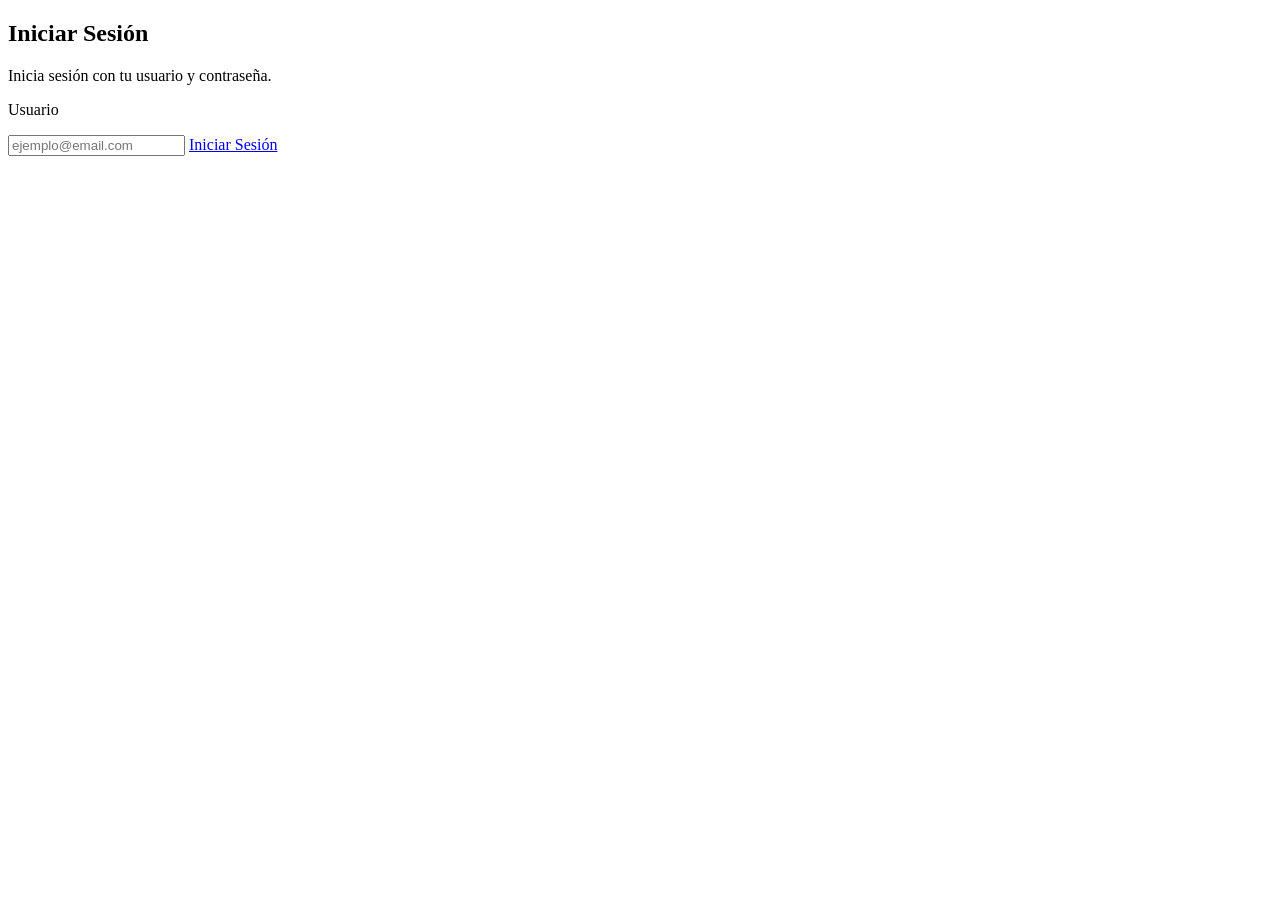
==== Lenguaje-de-Marcas/pages/index.html @ acab7830 "functionality to create and delete products" ====
<!DOCTYPE html>
<html lang="en">

<head>
    <meta charset="UTF-8">
    <meta name="viewport" content="width=device-width, initial-scale=1.0">
    <title>Inicio de Sesión</title>
    <link rel="stylesheet" href="/Lenguaje-de-Marcas/Lenguaje-de-Marcas/styles/style.css">
    <link rel="stylesheet" href="/Lenguaje-de-Marcas/Lenguaje-de-Marcas/styles/animations.css">
</head>

<body>
    <div class="container scene" aria-hidden="true">
        <div class="scene__aurora"></div>
        <div id="stars"></div>
        <div id="stars2"></div>
        <div id="stars3"></div>
    </div>
    <section class="main">
        <div class="box">
            <h1 class="title">Iniciar Sesión</h1>
            <p class="text">Inicia sesión con tu usuario y contraseña.</p>
            <p class="text text--white">Usuario</p>
            <input class="box__input" type="text" placeholder="ejemplo@email.com">
            <a class="box__button" href="dashboard.html">Iniciar Sesión</a>
        </div>
    </section>
    <script src="/Lenguaje-de-Marcas/Lenguaje-de-Marcas/script/script.js"></script>
</body>

</html>
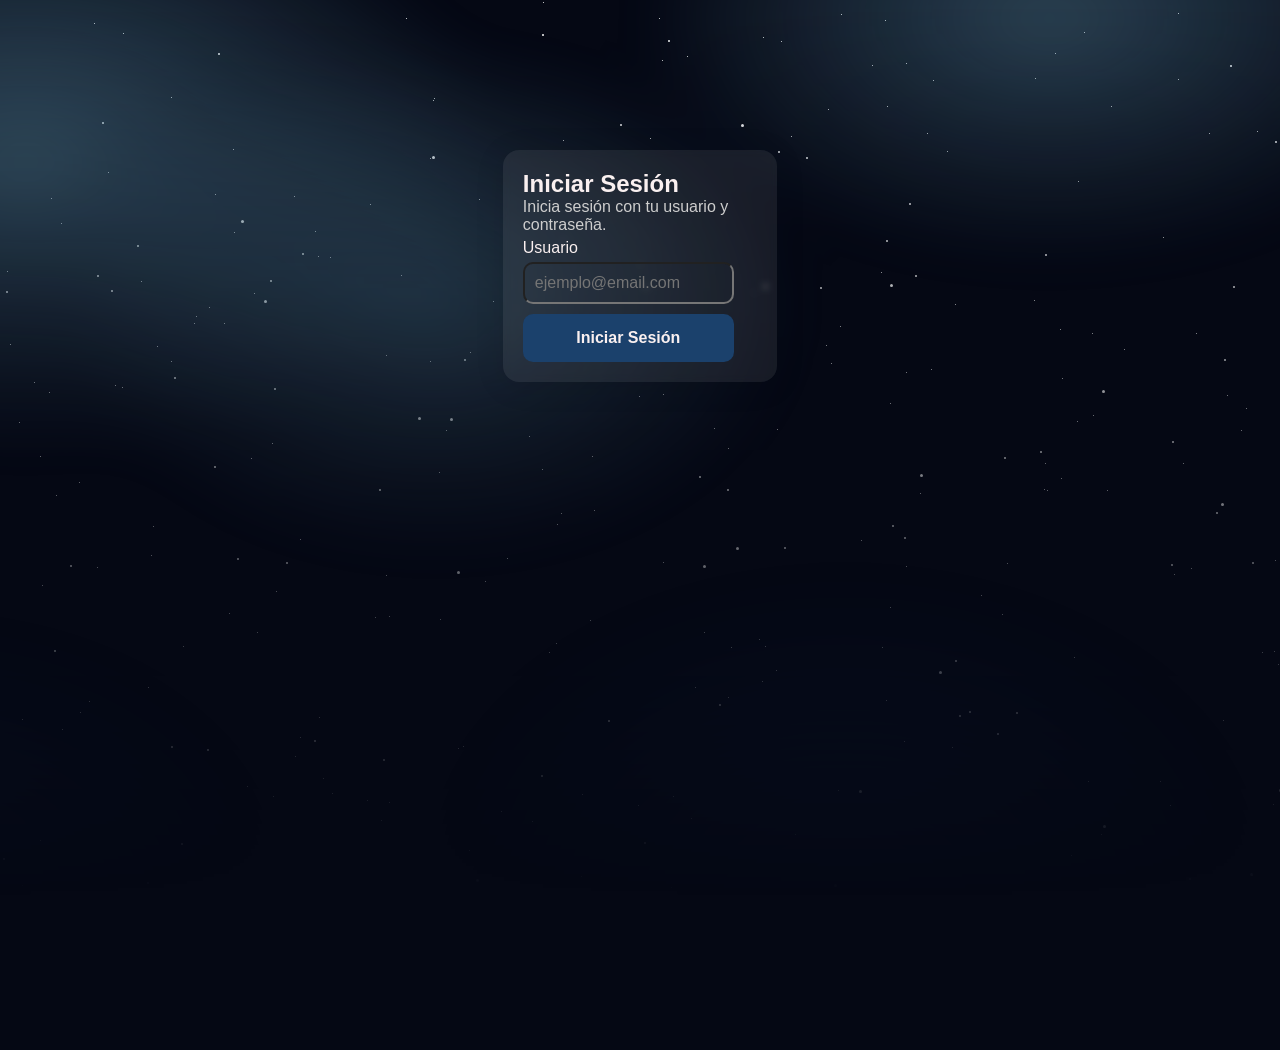
==== commit 5a099491: "fixed html links" ====
--- a/Lenguaje-de-Marcas/pages/index.html
+++ b/Lenguaje-de-Marcas/pages/index.html
@@ -5,8 +5,8 @@
     <meta charset="UTF-8">
     <meta name="viewport" content="width=device-width, initial-scale=1.0">
     <title>Inicio de Sesión</title>
-    <link rel="stylesheet" href="/Lenguaje-de-Marcas/Lenguaje-de-Marcas/styles/style.css">
-    <link rel="stylesheet" href="/Lenguaje-de-Marcas/Lenguaje-de-Marcas/styles/animations.css">
+    <link rel="stylesheet" href="/Lenguaje-de-Marcas/styles/style.css">
+    <link rel="stylesheet" href="/Lenguaje-de-Marcas/styles/animations.css">
 </head>
 
 <body>
@@ -25,7 +25,7 @@
             <a class="box__button" href="dashboard.html">Iniciar Sesión</a>
         </div>
     </section>
-    <script src="/Lenguaje-de-Marcas/Lenguaje-de-Marcas/script/script.js"></script>
+    <script src="/Lenguaje-de-Marcas/script/script.js"></script>
 </body>
 
 </html>
--- a/Lenguaje-de-Marcas/styles/style.css
+++ b/Lenguaje-de-Marcas/styles/style.css
@@ -0,0 +1,913 @@
+@import url('https://fonts.googleapis.com/css2?family=Material+Symbols+Rounded:opsz,wght,FILL,GRAD@20..48,100..700,0..1,-50..200');
+
+* {
+    margin: 0;
+    padding: 0;
+    box-sizing: border-box;
+}
+
+:root{
+    --bg-color: #050814;
+    --black: #0C0C0C;
+    --white: #FAF0F0;
+    --contrast-color: #646B70;
+    --primary-color:#1B416C;
+    --secondary-color:#6CA6C1;
+    --tertiary-color:#CECECE;
+    --font: Roboto, Arial, sans-serif;
+}
+
+body{
+    min-height: 100vh;
+    background-color: var(--bg-color);
+    margin: 0 auto;
+    font-family: var(--font);
+    overflow-x: hidden;
+    color: var(--white);
+}
+
+.layout {
+    display: flex;
+    width: 100%;
+    min-height: 100vh;
+}
+
+/* #region ---- COMMON ELEMENTS ---- */
+
+.button__items{ /*He cogido el elemento de Alvaro de: c-header__button*/
+    border:none;
+    background:var(--secondary-color);
+    color:var(--bg-color);
+    padding:14px 14px;
+    border-radius: 12px;
+    font-weight:600;
+    cursor:pointer;
+
+    display: flex;
+    justify-content: center;
+    align-items: center;
+    gap: 5px;
+}
+
+.content{ /* Estructura del secction general de la web para tener todos el mismo estilo ?????*/
+    display: flex;
+    flex-direction: column;
+    margin: 30px;
+    padding: 20px;
+    width: 100%;
+}
+
+.outerbox{
+    background: rgba(181, 181, 181, 0.1);
+    border-radius: 12px;
+    box-shadow: 0 4px 30px rgba(0, 0, 0, 0.1);
+    backdrop-filter: blur(3.9px);
+    -webkit-backdrop-filter: blur(3.9px);
+    margin-bottom: 30px;
+    padding: 20px;
+
+}
+
+.tag{
+    color: var(--secondary-color);
+    margin-bottom: 15px;
+}
+
+/* Elementos comunes MODAL */
+
+.modal { /* He cogido el elemento de Alvaro de: c-modal*/
+    display: none;
+    position: fixed;
+    top: 0;
+    left: 0;
+    width: 100vw;
+    height: 100vh;
+    background-color: rgba(0, 0, 0, 0.55);
+    backdrop-filter: blur(8px);
+    z-index: 2000;
+    justify-content: center;
+    align-items: center;
+}
+
+
+.modal__content{ /* He cogido el elemento de Alvaro de: c-modal__content*/
+    width:450px;
+    background:#111827;
+    border:1px solid rgba(255,255,255,.08);
+    border-radius:24px;
+    padding:28px;
+}
+
+.modal__top{ /* He cogido el elemento de Alvaro de: c-modal__top*/
+    display:flex;
+    justify-content:space-between;
+    align-items:center;
+    margin-bottom:25px;
+}
+
+.modal__close {
+    font-size: 1.5rem;
+    color: var(--white);
+    background-color: transparent;
+}
+
+.modal__form{ /* He cogido el elemento de Alvaro de: c-form*/
+    display:flex;
+    flex-direction:column;
+    gap:18px;
+}
+
+.modal__form input,
+.modal__form select{ /* He cogido el elemento de Alvaro de: c-form input y c-form select*/
+    background:rgba(255,255,255,.06);
+    border:1px solid rgba(255,255,255,.08);
+    padding: 8px;
+    border-radius: 4px;
+    color:white;
+}
+.modal__form select option{
+    background:#1F2634;
+    color:var(--white);
+}
+
+.form__group{ /* He cogido el elemento de Alvaro de: c-form__group*/
+    display:flex;
+    flex-direction:column;
+    gap:8px;
+}
+
+/* #endregion */
+
+/* #region TEXTS*/
+
+.title{
+    color: var(--white);
+    margin: 0;
+}
+
+.text{
+    color: var(--tertiary-color);
+    margin-bottom: 5px;
+}
+
+.text--white{
+    color: var(--white);
+    margin-bottom: 5px;
+}
+
+/* #endregion*/
+
+/* #region LOG IN */
+
+.scene {
+    position: fixed;
+    inset: 0;
+    z-index: 0;
+    overflow: hidden;
+}
+
+.scene__aurora {
+    position: absolute;
+    inset: -30%;
+    filter: blur(30px);
+    opacity: 0.95;
+    background:
+        radial-gradient(800px 500px at 20% 30%, rgba(108, 166, 193, 0.504), transparent 60%),
+        radial-gradient(700px 420px at 70% 20%, rgba(108, 166, 193, 0.393), transparent 60%),
+        radial-gradient(700px 500px at 60% 80%, rgba(27, 65, 108, 0.441), transparent 62%),
+        radial-gradient(600px 420px at 15% 80%, rgba(27, 65, 108, 0.385), transparent 62%),
+        radial-gradient(600px 420px at 40% 40%, rgba(108, 166, 193, 0.427), transparent 62%);
+    animation: auroraDrift 10s ease-in-out infinite alternate;
+}
+
+.main{
+    height: max-content;
+    display: flex;
+    flex-direction: column;
+    justify-content:center;
+    align-items: center;
+    margin: 150px;
+}
+
+.box{
+    display: flex;
+    flex-direction: column;
+    justify-content: center;
+    align-items:flex-start;
+    width: 28%;
+    padding: 20px;
+    background: rgba(181, 181, 181, 0.1);
+    border-radius: 16px;
+    box-shadow: 0 4px 30px rgba(0, 0, 0, 0.1);
+    backdrop-filter: blur(3.9px);
+    -webkit-backdrop-filter: blur(3.9px);
+}
+
+.box__input{
+    padding: 10px;
+    margin-bottom: 10px;
+    width: 90%;
+    text-align: left;
+    border-radius: 10px;
+    background-color: color-mix(srgb, var(--contrast-color), 80%);
+    color: var(--tertiary-color);
+    font-size: 16px;
+    transition: 0.2s;
+}
+
+.box__button{
+    display: flex;
+    justify-content: center;
+    align-items: center;
+    width:90%;
+    font-weight: 100;
+    color: var(--white);
+    background-color: var(--primary-color);
+    text-decoration: none;
+    padding: 15px;
+    border-radius: 10px;
+    font-weight: bold;
+}
+
+/* #endregion */
+
+/* #region SIDEBAR*/
+
+.sidebar{
+    width: 60px;
+    background: rgba(181, 181, 181, 0.1);
+    display: flex;
+    flex-direction: column;
+    align-items: flex-start;
+    padding: 16px 0;
+    gap: 4px;
+    overflow: hidden;
+    white-space: nowrap;
+    backdrop-filter: blur(3.9px);
+    -webkit-backdrop-filter: blur(3.9px);
+    border-right: 0.5px solid var(--clr-border);
+    transition: width var(--transition), box-shadow var(--transition);
+    flex-shrink: 0;
+    z-index: 100;
+}
+
+.sidebar:hover{
+    width: 220px;
+    box-shadow: 4px 0 24px rgba(0, 0, 0, 0.07);
+}
+
+.sidebar__logo{
+    display: flex;
+    align-items: center;
+    gap: 12px;
+    padding: 0 16px 16px;
+    border-bottom: 0.5px solid color-mix(var(--black), 0,1);
+    width: 100%;
+    margin-bottom: 8px;
+}
+
+.logo{
+    width: 40px;
+    height: 40px;
+    border-radius: 50%;
+    background: var(--secondary-color);
+    display: flex;
+    align-items: center;
+    justify-content: center;
+    flex-shrink: 0;
+}
+
+.logo img{
+    width: 25px;
+}
+
+.logo__text{
+    height: 25px;
+    opacity: 0;
+    transition: opacity 0.15s ease 0.06s;
+}
+
+.sidebar:hover .logo__text {
+    opacity: 1;
+}
+
+/* NAV SECTIONS */
+
+.nav__section {
+    display: flex;
+    flex-direction: column;
+    width: 100%;
+    gap: 2px;
+}
+
+.nav__divider {
+    height: 0.5px;
+    background: var(--tertiary-color);
+    margin: 8px 16px;
+    width: calc(100% - 32px);
+}
+
+.nav__spacer {
+    flex: 1;
+}
+
+/* NAV ITEMS */
+
+.nav__item{
+    display: flex;
+    align-items: center;
+    gap: 12px;
+    padding: 10px 16px;
+    width: 100%;
+    cursor: pointer;
+    border-left: 2.5px solid transparent;
+    color: var(--white);
+    transition: background 0.15s, color 0.15s;
+    user-select: none;
+}
+
+.nav__item:hover {
+    background: var(--primary-color);
+}
+
+.nav__item.active {
+    border-left-color: var(--primary-color);
+    background: var(--secondary-color);
+    color: var(--primary-color);
+}
+
+.nav__item img{
+    width: 25px;
+}
+
+.nav__item p{
+    font-size: 20px;
+    flex-shrink: 0;
+    width: 24px;
+    text-align: center;
+}
+
+.nav__label {
+    font-size: 13.5px;
+    font-weight: 400;
+    opacity: 0;
+    transition: opacity 0.15s ease 0.06s;
+}
+
+.nav__label.active{
+    font-weight: 700;
+}
+
+.sidebar:hover .nav__label {
+    opacity: 1;
+}
+
+
+/* #endregion*/
+
+/* #region DASHBOARD */
+
+.c-dashboard{
+    flex:1;
+    padding:30px;
+    position:relative;
+    z-index:2;
+}
+
+.c-header{
+    display:flex;
+    justify-content:space-between;
+    align-items:center;
+    margin-bottom:25px;
+}
+
+.c-header__subtitle{
+    color:var(--secondary-color);
+    font-size:13px;
+    margin-bottom:5px;
+}
+
+.c-header__title{
+    font-size:32px;
+    font-weight:600;
+}
+
+.c-header__button{ /*Lo convierto en estilo comun*/
+    border:none;
+    background:var(--secondary-color);
+    color:var(--bg-color);
+    padding:14px 20px;
+    border-radius:14px;
+    font-weight:600;
+    cursor:pointer;
+}
+
+.c-stats{
+    display:grid;
+    grid-template-columns:repeat(3,1fr);
+    gap:20px;
+    margin-bottom:25px;
+}
+
+.c-stats__card{
+    background:rgba(255,255,255,.08);
+    border:1px solid rgba(255,255,255,.06);
+    border-radius:22px;
+    padding:24px;
+    backdrop-filter:blur(10px);
+}
+
+.c-stats__label{
+    color:var(--tertiary-color);
+    font-size:13px;
+}
+
+.c-stats__card h2{
+    font-size:38px;
+    margin-top:10px;
+    font-weight:600;
+}
+.c-table-box{
+    background:rgba(255,255,255,.08);
+    border-radius:24px;
+    overflow:hidden;
+    border:1px solid rgba(255,255,255,.06);
+    backdrop-filter:blur(10px);
+}
+
+.c-table-box__top{
+    padding:22px 24px;
+    border-bottom:1px solid rgba(255,255,255,.06);
+}
+
+.c-table{
+    width:100%;
+}
+
+.c-table__head,
+.c-table__row{
+    display:grid;
+    align-items:center;
+    grid-template-columns:2fr 2fr 2fr 1fr 1fr;
+}
+
+.c-table__head{
+    padding:18px 24px;
+    font-size:12px;
+    color:var(--tertiary-color);
+    letter-spacing:1px;
+    border-bottom:1px solid rgba(255,255,255,.06);
+}
+
+.c-table__row{
+    padding:18px 24px;
+    border-bottom:1px solid rgba(255,255,255,.05);
+    font-size:14px;
+}
+
+.c-table__estado{
+    padding:8px 14px;
+    border-radius:30px;
+    font-size:12px;
+    font-weight:600;
+}
+
+.activo{
+    background:#16a34a;
+    color:#050814;
+}
+
+.inactivo{
+    background:#dc2626;
+    color:#050814;
+}
+
+.c-table__delete{
+    border:none;
+    background:#dc2626;
+    color:white;
+    padding:10px 14px;
+    border-radius:10px;
+    cursor:pointer;
+}
+/* .c-modal{ 
+    position:fixed;
+    inset:0;
+    background:rgba(0,0,0,.55);
+    display:none;
+    justify-content:center;
+    align-items:center;
+    z-index:999;
+} */
+
+/* .c-modal__content{ 
+    width:450px;
+    background:#111827;
+    border:1px solid rgba(255,255,255,.08);
+    border-radius:24px;
+    padding:28px;
+} */
+
+/* .c-modal__top{ 
+    display:flex;
+    justify-content:space-between;
+    align-items:center;
+    margin-bottom:25px;
+} */
+
+.c-modal__top button{
+    background:none;
+    border:none;
+    color:white;
+    font-size:20px;
+    cursor:pointer;
+}
+
+/* .c-form{ 
+    display:flex;
+    flex-direction:column;
+    gap:18px;
+} */
+
+.c-form__group{
+    display:flex;
+    flex-direction:column;
+    gap:8px;
+}
+
+.c-form__group label{
+    font-size:13px;
+    color:var(--tertiary-color);
+}
+
+.c-form input,
+.c-form select{
+    background:rgba(255,255,255,.06);
+    border:1px solid rgba(255,255,255,.08);
+    padding:14px;
+    border-radius:14px;
+    color:white;
+}
+
+.c-form__button{
+    border:none;
+    background:var(--secondary-color);
+    color:var(--bg-color);
+    padding:14px;
+    border-radius:14px;
+    font-weight:700;
+    cursor:pointer;
+}
+@media(max-width:900px){
+
+    .c-stats{
+        grid-template-columns:1fr;
+    }
+
+    .c-table__head,
+    .c-table__row{
+        grid-template-columns:1fr;
+        gap:12px;
+    }
+
+    .c-header{
+        flex-direction:column;
+        align-items:flex-start;
+        gap:20px;
+    }
+
+    .c-modal__content{
+        width:90%;
+    }
+
+}
+/* #endregion*/
+
+
+/* #region -----------------PRODUCTS----------------- */
+
+
+
+.p-header{
+    display: flex;
+    justify-content: space-between;
+    align-items: center;
+    gap: 20px;
+    width: 100%;
+}
+
+.p-filter{
+    display: flex;
+    gap: 20px;
+    margin-top: 20px;
+}
+
+.p-filter__box{
+    display: flex;
+    justify-content: center;
+    padding: 0;
+    width: 80px;
+}
+
+.p-header__actions{
+    margin-right: 50px;
+    position: relative;
+    z-index: 10;
+}
+
+/* Creación de cards de productos */
+
+.p-disc__grid{
+    display: grid;
+    grid-template-columns: 1fr 1fr 1fr;
+    gap: 20px;
+    margin-top: 20px;
+}
+
+.p-disc__card{
+    display: flex;
+}
+
+.p-image__container{
+    position: relative;
+    display: inline-block;
+    overflow: hidden;
+    border-radius: 2px;
+    flex-shrink: 0;
+}
+
+.p-disc__image{
+    display: block;
+    width: 150px;
+    height: auto;
+    max-height: 150px;
+    object-fit: cover;
+}
+
+.p-disc__format{
+    position: absolute;
+    top: 12px;
+    left: 12px;
+    background-color: var(--secondary-color);
+    color: var(--white);
+    padding: 4px 8px;
+    font-size: 0.8rem;
+    border-radius: 2px;
+    z-index: 10;
+}
+
+.p-discCard__content{
+    display: flex;
+    flex-direction: column;
+    flex: 1;
+    margin-left: 20px;
+    
+}
+
+.p-disc__title{
+    margin: 0 0 5px 0;
+    color: var(--secondary-color);
+}
+
+.p-disc__artist{
+    color: var(--tertiary-color);
+}
+
+.p-card__data{
+    display: flex;
+    justify-content: space-between;
+    margin-top: auto;
+    align-items: center;
+    margin-bottom: 10px;
+    
+}
+
+.p-card__price{
+    font-size: 20px;
+    font-weight: 600;
+    color: var(--secondary-color);
+}
+
+.p-card__stock{
+    font-size: 15px;
+    color: var(--tertiary-color);
+}
+
+.p-card__actions{
+    display: flex;
+    gap: 10px;
+}
+
+button{
+    border: none;
+    font: inherit;
+    color: inherit;
+    cursor: pointer;
+}
+
+.p-card__edit{
+    flex: 1;
+    padding: 6px;
+    border-radius: 8px;
+    border: 1px solid rgb(242, 166, 74);
+    background-color: transparent;
+    color: rgb(242, 166, 74);
+    font-weight: 400;
+
+}
+
+.p-card__delete{
+    flex: 1;
+    padding: 6px;
+    border-radius: 8px;
+    border: 1px solid rgb(246, 52, 52);
+    background-color: transparent;
+    color: rgb(246, 52, 52);
+    font-weight: 600;
+
+}
+
+/* #endregion */
+
+.w-dashboard{
+    flex:1;
+    padding:30px;
+    position:relative;
+    z-index:2;
+}
+
+.w-header{
+    display:flex;
+    justify-content:space-between;
+    align-items:center;
+    margin-bottom:25px;
+}
+
+.w-header__subtitle{
+    color:var(--secondary-color);
+    font-size:13px;
+    margin-bottom:5px;
+}
+
+.w-header__title{
+    font-size:32px;
+    font-weight:600;
+}
+
+.w-header__button{
+    border:none;
+    background:var(--secondary-color);
+    color:var(--bg-color);
+    padding:14px 20px;
+    border-radius:14px;
+    font-weight:600;
+    cursor:pointer;
+}
+.w-stats{
+    display:grid;
+    grid-template-columns:repeat(3,1fr);
+    gap:20px;
+    margin-bottom:25px;
+}
+
+.w-stats__card{
+    background:rgba(255,255,255,.08);
+    border:1px solid rgba(255,255,255,.06);
+    border-radius:22px;
+    padding:24px;
+    backdrop-filter:blur(10px);
+}
+
+.w-stats__label{
+    color:var(--tertiary-color);
+    font-size:13px;
+}
+
+.w-stats__card h2{
+    font-size:38px;
+    margin-top:10px;
+    font-weight:600;
+}
+.w-table-box{
+    background:rgba(255,255,255,.08);
+    border-radius:24px;
+    overflow:hidden;
+    border:1px solid rgba(255,255,255,.06);
+    backdrop-filter:blur(10px);
+}
+
+.w-table-box__top{
+    padding:22px 24px;
+    border-bottom:1px solid rgba(255,255,255,.06);
+}
+
+.w-table{
+    width:100%;
+}
+
+.w-table__head,
+.w-table__row{
+    display:grid;
+    align-items:center;
+    grid-template-columns:2fr 2fr 2fr 1fr 1fr;
+}
+
+.w-table__head{
+    padding:18px 24px;
+    font-size:12px;
+    color:var(--tertiary-color);
+    letter-spacing:1px;
+    border-bottom:1px solid rgba(255,255,255,.06);
+}
+
+.w-table__row{
+    padding:18px 24px;
+    border-bottom:1px solid rgba(255,255,255,.05);
+    font-size:14px;
+}
+
+.w-table__estado{
+    padding:8px 14px;
+    border-radius:30px;
+    font-size:12px;
+    font-weight:600;
+}
+
+
+
+.w-table__delete{
+    border:none;
+    background:#dc2626;
+    color:white;
+    padding:10px 14px;
+    border-radius:10px;
+    cursor:pointer;
+}
+/* .w-modal{
+    position:fixed;
+    inset:0;
+    background:rgba(0,0,0,.55);
+    display:none;
+    justify-content:center;
+    align-items:center;
+    z-index:999;
+} */
+
+/* .w-modal__content{
+    width:450px;
+    background:#111827;
+    border:1px solid rgba(255,255,255,.08);
+    border-radius:24px;
+    padding:28px;
+} */
+
+/* .w-modal__top{
+    display:flex;
+    justify-content:space-between;
+    align-items:center;
+    margin-bottom:25px;
+} */
+
+.w-modal__top button{
+    background:none;
+    border:none;
+    color:white;
+    font-size:20px;
+    cursor:pointer;
+}
+
+/* .w-form{
+    display:flex;
+    flex-direction:column;
+    gap:18px;
+} */
+
+.w-form__group{
+    display:flex;
+    flex-direction:column;
+    gap:8px;
+}
+
+.w-form__group label{
+    font-size:13px;
+    color:var(--tertiary-color);
+}
+
+.w-form input,
+.w-form select{
+    background:rgba(255,255,255,.06);
+    border:1px solid rgba(255,255,255,.08);
+    padding:14px;
+    border-radius:14px;
+    color:white;
+}
+
+.w-form__button{
+    border:none;
+    background:var(--secondary-color);
+    color:var(--bg-color);
+    padding:14px;
+    border-radius:14px;
+    font-weight:700;
+    cursor:pointer;
+}
--- a/Lenguaje-de-Marcas/styles/animations.css
+++ b/Lenguaje-de-Marcas/styles/animations.css
@@ -0,0 +1,2097 @@
+
+/* #region estrellas */
+
+.container {
+    max-height: 100vh;
+    height: 100%;
+    width: 100%;
+    overflow: hidden;
+    mask-image: linear-gradient(to bottom, rgba(0,0,0,1) 0%, rgba(0,0,0,0) 100%);
+    mask-repeat: no-repeat;
+    mask-size: cover;
+    position: absolute;
+    z-index: -1;
+}
+
+#stars {
+    width: 1px;
+    height: 1px;
+    background: transparent;
+    border-radius: 50%;
+    box-shadow:
+    501px 811px #fff,
+    1450px 1324px #fff,
+    1093px 1780px #fff,
+    1469px 678px #fff,
+    904px 741px #fff,
+    1160px 781px #fff,
+    1841px 1962px #fff,
+    1630px 1667px #fff,
+    1788px 676px #fff,
+    367px 1734px #fff,
+    1343px 156px #fff,
+    1283px 1142px #fff,
+    1062px 378px #fff,
+    1395px 467px #fff,
+    1017px 1891px #fff,
+    137px 1114px #fff,
+    1767px 1403px #fff,
+    1543px 11px #fff,
+    1078px 181px #fff,
+    1189px 1574px #fff,
+    1697px 1551px #fff,
+    439px 472px #fff,
+    1491px 677px #fff,
+    1364px 599px #fff,
+    34px 382px #fff,
+    1221px 1584px #fff,
+    1266px 1499px #fff,
+    169px 1907px #fff,
+    1219px 1125px #fff,
+    659px 18px #fff,
+    1731px 1959px #fff,
+    332px 1216px #fff,
+    1913px 788px #fff,
+    80px 712px #fff,
+    326px 1605px #fff,
+    574px 1502px #fff,
+    473px 1653px #fff,
+    404px 975px #fff,
+    322px 1797px #fff,
+    425px 1321px #fff,
+    1121px 1797px #fff,
+    731px 647px #fff,
+    891px 1584px #fff,
+    1523px 109px #fff,
+    1379px 244px #fff,
+    865px 1064px #fff,
+    493px 956px #fff,
+    624px 1380px #fff,
+    440px 619px #fff,
+    1630px 767px #fff,
+    955px 1196px #fff,
+    62px 729px #fff,
+    126px 946px #fff,
+    1256px 896px #fff,
+    1444px 256px #fff,
+    661px 1628px #fff,
+    1078px 1716px #fff,
+    300px 737px #fff,
+    1734px 413px #fff,
+    1296px 129px #fff,
+    1771px 1678px #fff,
+    977px 1764px #fff,
+    1879px 549px #fff,
+    665px 1531px #fff,
+    89px 701px #fff,
+    1084px 1183px #fff,
+    1597px 1576px #fff,
+    1354px 1774px #fff,
+    554px 1471px #fff,
+    1469px 287px #fff,
+    887px 106px #fff,
+    1962px 766px #fff,
+    638px 805px #fff,
+    1651px 741px #fff,
+    1517px 1826px #fff,
+    24px 1152px #fff,
+    507px 558px #fff,
+    1262px 652px #fff,
+    246px 1048px #fff,
+    1077px 421px #fff,
+    1866px 1847px #fff,
+    1986px 1561px #fff,
+    704px 632px #fff,
+    1991px 1875px #fff,
+    1227px 395px #fff,
+    45px 1116px #fff,
+    247px 786px #fff,
+    890px 607px #fff,
+    787px 1235px #fff,
+    557px 524px #fff,
+    1582px 1285px #fff,
+    1725px 1366px #fff,
+    952px 747px #fff,
+    251px 458px #fff,
+    1500px 1250px #fff,
+    1999px 1734px #fff,
+    1336px 1955px #fff,
+    1705px 1464px #fff,
+    728px 697px #fff,
+    594px 510px #fff,
+    1345px 1990px #fff,
+    1919px 1803px #fff,
+    1117px 966px #fff,
+    1629px 97px #fff,
+    1046px 1196px #fff,
+    810px 1092px #fff,
+    722px 976px #fff,
+    406px 18px #fff,
+    1665px 1860px #fff,
+    1758px 1628px #fff,
+    1183px 463px #fff,
+    564px 239px #fff,
+    13px 1767px #fff,
+    1482px 1472px #fff,
+    1700px 347px #fff,
+    1362px 244px #fff,
+    1141px 1708px #fff,
+    22px 885px #fff,
+    374px 1309px #fff,
+    1034px 1037px #fff,
+    1725px 1086px #fff,
+    1343px 1921px #fff,
+    596px 903px #fff,
+    1061px 478px #fff,
+    18px 1409px #fff,
+    729px 1364px #fff,
+    264px 911px #fff,
+    677px 1442px #fff,
+    123px 33px #fff,
+    1303px 646px #fff,
+    1945px 792px #fff,
+    1305px 938px #fff,
+    918px 1536px #fff,
+    620px 948px #fff,
+    183px 646px #fff,
+    695px 687px #fff,
+    881px 272px #fff,
+    1521px 1212px #fff,
+    1423px 1022px #fff,
+    1545px 1271px #fff,
+    1393px 348px #fff,
+    685px 1910px #fff,
+    1446px 856px #fff,
+    73px 1201px #fff,
+    736px 999px #fff,
+    673px 796px #fff,
+    469px 850px #fff,
+    1912px 142px #fff,
+    1278px 664px #fff,
+    184px 1990px #fff,
+    1173px 1312px #fff,
+    782px 1879px #fff,
+    323px 1035px #fff,
+    611px 908px #fff,
+    565px 1449px #fff,
+    748px 1713px #fff,
+    1047px 490px #fff,
+    1040px 1872px #fff,
+    1818px 1659px #fff,
+    1806px 1327px #fff,
+    386px 575px #fff,
+    1550px 463px #fff,
+    148px 687px #fff,
+    651px 1683px #fff,
+    1588px 1194px #fff,
+    1831px 2px #fff,
+    581px 876px #fff,
+    1396px 1743px #fff,
+    1212px 1810px #fff,
+    421px 1920px #fff,
+    658px 1461px #fff,
+    1859px 1809px #fff,
+    1456px 388px #fff,
+    186px 1627px #fff,
+    1528px 1145px #fff,
+    171px 97px #fff,
+    674px 1072px #fff,
+    676px 1052px #fff,
+    1165px 1131px #fff,
+    1088px 781px #fff,
+    1231px 948px #fff,
+    330px 257px #fff,
+    426px 1046px #fff,
+    549px 652px #fff,
+    1338px 74px #fff,
+    1749px 364px #fff,
+    931px 369px #fff,
+    383px 1428px #fff,
+    1558px 389px #fff,
+    927px 133px #fff,
+    234px 1888px #fff,
+    1785px 1617px #fff,
+    556px 643px #fff,
+    401px 275px #fff,
+    406px 1644px #fff,
+    1253px 1852px #fff,
+    1599px 883px #fff,
+    744px 1721px #fff,
+    524px 1297px #fff,
+    1226px 1177px #fff,
+    1679px 55px #fff,
+    874px 1811px #fff,
+    838px 790px #fff,
+    1241px 430px #fff,
+    1676px 652px #fff,
+    1191px 568px #fff,
+    53px 1990px #fff,
+    1163px 237px #fff,
+    61px 223px #fff,
+    592px 456px #fff,
+    1844px 271px #fff,
+    1324px 1488px #fff,
+    1373px 717px #fff,
+    1822px 709px #fff,
+    1464px 941px #fff,
+    1445px 1118px #fff,
+    991px 1414px #fff,
+    1964px 1076px #fff,
+    108px 172px #fff,
+    641px 1722px #fff,
+    1539px 427px #fff,
+    1697px 45px #fff,
+    1301px 1353px #fff,
+    1060px 329px #fff,
+    967px 1396px #fff,
+    493px 301px #fff,
+    1228px 1406px #fff,
+    1211px 1653px #fff,
+    444px 1822px #fff,
+    1746px 353px #fff,
+    1449px 381px #fff,
+    671px 887px #fff,
+    650px 138px #fff,
+    30px 1839px #fff,
+    1094px 1405px #fff,
+    273px 796px #fff,
+    1618px 1964px #fff,
+    1045px 1849px #fff,
+    1472px 1155px #fff,
+    1529px 1312px #fff,
+    728px 448px #fff,
+    44px 1908px #fff,
+    691px 818px #fff,
+    254px 293px #fff,
+    1981px 1133px #fff,
+    1307px 375px #fff,
+    196px 316px #fff,
+    1241px 1975px #fff,
+    1138px 1706px #fff,
+    1769px 463px #fff,
+    1768px 1428px #fff,
+    1730px 590px #fff,
+    1780px 523px #fff,
+    1862px 1526px #fff,
+    1613px 909px #fff,
+    1266px 1781px #fff,
+    470px 352px #fff,
+    699px 1682px #fff,
+    1002px 614px #fff,
+    1209px 133px #fff,
+    1842px 518px #fff,
+    1422px 1836px #fff,
+    1720px 1901px #fff,
+    470px 1788px #fff,
+    1355px 1387px #fff,
+    146px 1162px #fff,
+    933px 80px #fff,
+    681px 1063px #fff,
+    313px 1341px #fff,
+    740px 1498px #fff,
+    168px 1014px #fff,
+    345px 1355px #fff,
+    1498px 1562px #fff,
+    1626px 1358px #fff,
+    890px 403px #fff,
+    663px 562px #fff,
+    1481px 168px #fff,
+    22px 719px #fff,
+    774px 1041px #fff,
+    1899px 829px #fff,
+    430px 158px #fff,
+    430px 361px #fff,
+    1592px 1334px #fff,
+    224px 323px #fff,
+    1639px 1131px #fff,
+    7px 271px #fff,
+    1646px 1514px #fff,
+    1605px 1444px #fff,
+    1820px 1665px #fff,
+    1549px 1641px #fff,
+    1609px 1377px #fff,
+    486px 1098px #fff,
+    229px 613px #fff,
+    542px 1694px #fff,
+    318px 256px #fff,
+    1861px 918px #fff,
+    889px 892px #fff,
+    442px 1524px #fff,
+    19px 422px #fff,
+    1935px 1908px #fff,
+    828px 109px #fff,
+    862px 1248px #fff,
+    1275px 560px #fff,
+    906px 63px #fff,
+    337px 1605px #fff,
+    1691px 918px #fff,
+    1414px 679px #fff,
+    1726px 749px #fff,
+    1540px 1149px #fff,
+    1337px 1466px #fff,
+    446px 430px #fff,
+    676px 1616px #fff,
+    840px 326px #fff,
+    976px 977px #fff,
+    1840px 642px #fff,
+    1273px 804px #fff,
+    1071px 928px #fff,
+    1292px 1675px #fff,
+    29px 1148px #fff,
+    1585px 135px #fff,
+    1007px 563px #fff,
+    1035px 78px #fff,
+    1174px 574px #fff,
+    120px 1304px #fff,
+    845px 1292px #fff,
+    861px 540px #fff,
+    234px 232px #fff,
+    1940px 1367px #fff,
+    759px 639px #fff,
+    1775px 1381px #fff,
+    906px 372px #fff,
+    1104px 1165px #fff,
+    1524px 911px #fff,
+    1882px 330px #fff,
+    1389px 700px #fff,
+    300px 1629px #fff,
+    220px 1614px #fff,
+    563px 140px #fff,
+    1611px 1586px #fff,
+    793px 1316px #fff,
+    325px 1070px #fff,
+    1722px 1462px #fff,
+    1406px 1120px #fff,
+    1169px 1768px #fff,
+    1956px 1053px #fff,
+    959px 1587px #fff,
+    585px 1566px #fff,
+    370px 204px #fff,
+    1606px 1416px #fff,
+    443px 1606px #fff,
+    1499px 1102px #fff,
+    1943px 105px #fff,
+    1121px 1594px #fff,
+    1512px 32px #fff,
+    871px 1425px #fff,
+    433px 100px #fff,
+    294px 1471px #fff,
+    1688px 1755px #fff,
+    1666px 591px #fff,
+    1034px 300px #fff,
+    734px 1178px #fff,
+    1342px 313px #fff,
+    1616px 1590px #fff,
+    1763px 1472px #fff,
+    632px 1935px #fff,
+    1708px 872px #fff,
+    1871px 915px #fff,
+    1829px 1020px #fff,
+    1599px 578px #fff,
+    42px 585px #fff,
+    1163px 1382px #fff,
+    1744px 1272px #fff,
+    984px 1426px #fff,
+    1786px 1584px #fff,
+    1813px 379px #fff,
+    1867px 1127px #fff,
+    97px 567px #fff,
+    626px 988px #fff,
+    1178px 79px #fff,
+    1703px 211px #fff,
+    961px 1785px #fff,
+    110px 975px #fff,
+    953px 1941px #fff,
+    1027px 1790px #fff,
+    1665px 107px #fff,
+    11px 964px #fff,
+    1718px 1147px #fff,
+    21px 1728px #fff,
+    1358px 1922px #fff,
+    872px 65px #fff,
+    1191px 1635px #fff,
+    762px 681px #fff,
+    1519px 1033px #fff,
+    906px 566px #fff,
+    1074px 657px #fff,
+    1093px 415px #fff,
+    51px 198px #fff,
+    1075px 1418px #fff,
+    1547px 1070px #fff,
+    225px 920px #fff,
+    850px 1974px #fff,
+    981px 595px #fff,
+    1425px 131px #fff,
+    460px 917px #fff,
+    56px 495px #fff,
+    714px 428px #fff,
+    920px 493px #fff,
+    470px 1521px #fff,
+    532px 821px #fff,
+    1905px 71px #fff,
+    883px 1501px #fff,
+    294px 196px #fff,
+    381px 1999px #fff,
+    332px 793px #fff,
+    1246px 408px #fff,
+    233px 149px #fff,
+    315px 231px #fff,
+    1594px 1302px #fff,
+    696px 1585px #fff,
+    791px 136px #fff,
+    479px 199px #fff,
+    1627px 1413px #fff,
+    1824px 924px #fff,
+    1631px 342px #fff,
+    1251px 1151px #fff,
+    284px 1781px #fff,
+    497px 1052px #fff,
+    204px 1161px #fff,
+    646px 1499px #fff,
+    1762px 558px #fff,
+    854px 1833px #fff,
+    883px 945px #fff,
+    44px 982px #fff,
+    1101px 834px #fff,
+    515px 1748px #fff,
+    1578px 1435px #fff,
+    819px 1258px #fff,
+    776px 670px #fff,
+    115px 385px #fff,
+    1478px 434px #fff,
+    885px 20px #fff,
+    192px 1513px #fff,
+    78px 1129px #fff,
+    1774px 1105px #fff,
+    955px 1149px #fff,
+    1817px 1929px #fff,
+    1106px 1832px #fff,
+    1107px 1997px #fff,
+    94px 23px #fff,
+    243px 982px #fff,
+    43px 1972px #fff,
+    1798px 673px #fff,
+    1131px 1589px #fff,
+    841px 14px #fff,
+    826px 345px #fff,
+    687px 56px #fff,
+    1084px 32px #fff,
+    1887px 1878px #fff,
+    153px 526px #fff,
+    1828px 253px #fff,
+    1947px 1105px #fff,
+    886px 700px #fff,
+    1307px 1723px #fff,
+    1274px 651px #fff,
+    1530px 837px #fff,
+    1699px 1637px #fff,
+    1703px 1331px #fff,
+    1929px 1557px #fff,
+    1763px 737px #fff,
+    1118px 1680px #fff,
+    1545px 692px #fff,
+    1462px 1092px #fff,
+    208px 1667px #fff,
+    1393px 859px #fff,
+    186px 1794px #fff,
+    351px 1199px #fff,
+    642px 1995px #fff,
+    1061px 1726px #fff,
+    1708px 115px #fff,
+    1233px 1305px #fff,
+    637px 1786px #fff,
+    1730px 603px #fff,
+    75px 1240px #fff,
+    1704px 1326px #fff,
+    584px 346px #fff,
+    438px 1554px #fff,
+    561px 513px #fff,
+    1382px 225px #fff,
+    467px 1674px #fff,
+    1403px 815px #fff,
+    1546px 1835px #fff,
+    127px 1119px #fff,
+    276px 591px #fff,
+    688px 1458px #fff,
+    765px 646px #fff,
+    474px 984px #fff,
+    171px 361px #fff,
+    94px 1480px #fff,
+    1962px 1666px #fff,
+    909px 1037px #fff,
+    1725px 222px #fff,
+    253px 1355px #fff,
+    1892px 1901px #fff,
+    275px 1847px #fff,
+    28px 1184px #fff,
+    1725px 1382px #fff,
+    882px 647px #fff,
+    1935px 1046px #fff,
+    10px 344px #fff,
+    292px 1328px #fff,
+    127px 1352px #fff,
+    752px 929px #fff,
+    1589px 384px #fff,
+    284px 1829px #fff,
+    381px 820px #fff,
+    1229px 1125px #fff,
+    777px 429px #fff,
+    1811px 1499px #fff,
+    1573px 287px #fff,
+    295px 756px #fff,
+    389px 616px #fff,
+    781px 41px #fff,
+    1092px 333px #fff,
+    794px 1588px #fff,
+    386px 1847px #fff,
+    1802px 710px #fff,
+    662px 60px #fff,
+    640px 264px #fff,
+    463px 746px #fff,
+    1859px 799px #fff,
+    763px 37px #fff,
+    639px 396px #fff,
+    357px 1071px #fff,
+    1190px 1430px #fff,
+    1814px 257px #fff,
+    1382px 235px #fff,
+    606px 1304px #fff,
+    1939px 1470px #fff,
+    1124px 349px #fff,
+    307px 1567px #fff,
+    310px 1323px #fff,
+    1145px 922px #fff,
+    1196px 1922px #fff,
+    1647px 544px #fff,
+    788px 1337px #fff,
+    257px 632px #fff,
+    1413px 414px #fff,
+    590px 620px #fff,
+    582px 794px #fff,
+    1702px 1481px #fff,
+    1055px 53px #fff,
+    157px 346px #fff,
+    50px 1901px #fff,
+    1038px 1369px #fff,
+    796px 1941px #fff,
+    215px 194px #fff,
+    1567px 1538px #fff,
+    367px 800px #fff,
+    1044px 489px #fff,
+    1109px 1712px #fff,
+    524px 327px #fff,
+    525px 1252px #fff,
+    1475px 1240px #fff,
+    529px 436px #fff,
+    795px 834px #fff,
+    122px 1371px #fff,
+    79px 482px #fff,
+    520px 1249px #fff,
+    336px 1878px #fff,
+    188px 944px #fff,
+    325px 1259px #fff,
+    1491px 1942px #fff,
+    620px 1054px #fff,
+    1606px 1153px #fff,
+    1448px 502px #fff,
+    53px 1381px #fff,
+    107px 1670px #fff,
+    1380px 618px #fff,
+    967px 1557px #fff,
+    1116px 1722px #fff,
+    1174px 1044px #fff,
+    1805px 717px #fff,
+    663px 394px #fff,
+    1848px 1007px #fff,
+    389px 802px #fff,
+    49px 392px #fff,
+    1650px 852px #fff,
+    1678px 1012px #fff,
+    335px 1009px #fff,
+    1818px 1631px #fff,
+    1568px 742px #fff,
+    1162px 1991px #fff,
+    52px 1190px #fff,
+    1401px 928px #fff,
+    119px 1549px #fff,
+    537px 1529px #fff,
+    2px 1709px #fff,
+    122px 387px #fff,
+    543px 2px #fff,
+    27px 1971px #fff,
+    507px 1377px #fff,
+    1362px 1080px #fff,
+    1031px 1544px #fff,
+    1631px 1174px #fff,
+    1603px 312px #fff,
+    1626px 1422px #fff,
+    1430px 615px #fff,
+    1958px 1431px #fff,
+    1946px 1412px #fff,
+    1848px 247px #fff,
+    984px 1808px #fff,
+    1396px 225px #fff,
+    319px 717px #fff,
+    1252px 875px #fff,
+    1619px 156px #fff,
+    951px 1971px #fff,
+    386px 355px #fff,
+    1406px 1151px #fff,
+    273px 1538px #fff,
+    844px 1570px #fff,
+    947px 151px #fff,
+    1363px 525px #fff,
+    209px 307px #fff,
+    1923px 1718px #fff,
+    993px 1741px #fff,
+    1513px 353px #fff,
+    1353px 61px #fff,
+    664px 352px #fff,
+    1382px 359px #fff,
+    1487px 1707px #fff,
+    657px 1045px #fff,
+    1107px 490px #fff,
+    1834px 1176px #fff,
+    837px 1438px #fff,
+    1947px 448px #fff,
+    1196px 333px #fff,
+    151px 555px #fff,
+    18px 992px #fff,
+    458px 748px #fff,
+    1801px 890px #fff,
+    1093px 1012px #fff,
+    315px 1101px #fff,
+    194px 323px #fff,
+    754px 292px #fff,
+    1737px 7px #fff,
+    40px 840px #fff,
+    1170px 805px #fff,
+    176px 1753px #fff,
+    805px 1148px #fff,
+    1578px 1271px #fff,
+    367px 1494px #fff,
+    363px 1111px #fff,
+    1955px 243px #fff,
+    1451px 1093px #fff,
+    375px 617px #fff,
+    1223px 720px #fff,
+    1178px 13px #fff,
+    1456px 865px #fff,
+    1440px 49px #fff,
+    186px 1569px #fff,
+    320px 1853px #fff,
+    300px 539px #fff,
+    1559px 509px #fff,
+    1985px 1108px #fff,
+    1588px 828px #fff,
+    525px 1432px #fff,
+    831px 363px #fff,
+    141px 281px #fff,
+    1319px 402px #fff,
+    40px 456px #fff,
+    1955px 478px #fff,
+    1758px 818px #fff,
+    1924px 688px #fff,
+    1030px 953px #fff,
+    1982px 210px #fff,
+    917px 1401px #fff,
+    1051px 1837px #fff,
+    1045px 463px #fff,
+    1744px 573px #fff,
+    529px 1530px #fff,
+    542px 469px #fff,
+    1982px 324px #fff,
+    1902px 1422px #fff,
+    1968px 782px #fff,
+    1666px 1561px #fff,
+    955px 304px #fff,
+    323px 778px #fff,
+    272px 443px #fff,
+    485px 581px #fff,
+    1353px 1058px #fff,
+    1257px 131px #fff,
+    434px 98px #fff,
+    1587px 1953px #fff,
+    1749px 68px #fff,
+    1984px 839px #fff,
+    1518px 183px #fff,
+    1071px 855px #fff,
+    1662px 1994px #fff,
+    1111px 106px #fff,
+    1954px 838px #fff;
+    
+}
+#stars:after {
+    content: " ";
+    position: absolute;
+    top: 2000px;
+    width: 1px;
+    height: 1px;
+    border-radius: 50%;
+    background: transparent;
+    box-shadow:
+    501px 811px #fff,
+    1450px 1324px #fff,
+    1093px 1780px #fff,
+    1469px 678px #fff,
+    904px 741px #fff,
+    1160px 781px #fff,
+    1841px 1962px #fff,
+    1630px 1667px #fff,
+    1788px 676px #fff,
+    367px 1734px #fff,
+    1343px 156px #fff,
+    1283px 1142px #fff,
+    1062px 378px #fff,
+    1395px 467px #fff,
+    1017px 1891px #fff,
+    137px 1114px #fff,
+    1767px 1403px #fff,
+    1543px 11px #fff,
+    1078px 181px #fff,
+    1189px 1574px #fff,
+    1697px 1551px #fff,
+    439px 472px #fff,
+    1491px 677px #fff,
+    1364px 599px #fff,
+    34px 382px #fff,
+    1221px 1584px #fff,
+    1266px 1499px #fff,
+    169px 1907px #fff,
+    1219px 1125px #fff,
+    659px 18px #fff,
+    1731px 1959px #fff,
+    332px 1216px #fff,
+    1913px 788px #fff,
+    80px 712px #fff,
+    326px 1605px #fff,
+    574px 1502px #fff,
+    473px 1653px #fff,
+    404px 975px #fff,
+    322px 1797px #fff,
+    425px 1321px #fff,
+    1121px 1797px #fff,
+    731px 647px #fff,
+    891px 1584px #fff,
+    1523px 109px #fff,
+    1379px 244px #fff,
+    865px 1064px #fff,
+    493px 956px #fff,
+    624px 1380px #fff,
+    440px 619px #fff,
+    1630px 767px #fff,
+    955px 1196px #fff,
+    62px 729px #fff,
+    126px 946px #fff,
+    1256px 896px #fff,
+    1444px 256px #fff,
+    661px 1628px #fff,
+    1078px 1716px #fff,
+    300px 737px #fff,
+    1734px 413px #fff,
+    1296px 129px #fff,
+    1771px 1678px #fff,
+    977px 1764px #fff,
+    1879px 549px #fff,
+    665px 1531px #fff,
+    89px 701px #fff,
+    1084px 1183px #fff,
+    1597px 1576px #fff,
+    1354px 1774px #fff,
+    554px 1471px #fff,
+    1469px 287px #fff,
+    887px 106px #fff,
+    1962px 766px #fff,
+    638px 805px #fff,
+    1651px 741px #fff,
+    1517px 1826px #fff,
+    24px 1152px #fff,
+    507px 558px #fff,
+    1262px 652px #fff,
+    246px 1048px #fff,
+    1077px 421px #fff,
+    1866px 1847px #fff,
+    1986px 1561px #fff,
+    704px 632px #fff,
+    1991px 1875px #fff,
+    1227px 395px #fff,
+    45px 1116px #fff,
+    247px 786px #fff,
+    890px 607px #fff,
+    787px 1235px #fff,
+    557px 524px #fff,
+    1582px 1285px #fff,
+    1725px 1366px #fff,
+    952px 747px #fff,
+    251px 458px #fff,
+    1500px 1250px #fff,
+    1999px 1734px #fff,
+    1336px 1955px #fff,
+    1705px 1464px #fff,
+    728px 697px #fff,
+    594px 510px #fff,
+    1345px 1990px #fff,
+    1919px 1803px #fff,
+    1117px 966px #fff,
+    1629px 97px #fff,
+    1046px 1196px #fff,
+    810px 1092px #fff,
+    722px 976px #fff,
+    406px 18px #fff,
+    1665px 1860px #fff,
+    1758px 1628px #fff,
+    1183px 463px #fff,
+    564px 239px #fff,
+    13px 1767px #fff,
+    1482px 1472px #fff,
+    1700px 347px #fff,
+    1362px 244px #fff,
+    1141px 1708px #fff,
+    22px 885px #fff,
+    374px 1309px #fff,
+    1034px 1037px #fff,
+    1725px 1086px #fff,
+    1343px 1921px #fff,
+    596px 903px #fff,
+    1061px 478px #fff,
+    18px 1409px #fff,
+    729px 1364px #fff,
+    264px 911px #fff,
+    677px 1442px #fff,
+    123px 33px #fff,
+    1303px 646px #fff,
+    1945px 792px #fff,
+    1305px 938px #fff,
+    918px 1536px #fff,
+    620px 948px #fff,
+    183px 646px #fff,
+    695px 687px #fff,
+    881px 272px #fff,
+    1521px 1212px #fff,
+    1423px 1022px #fff,
+    1545px 1271px #fff,
+    1393px 348px #fff,
+    685px 1910px #fff,
+    1446px 856px #fff,
+    73px 1201px #fff,
+    736px 999px #fff,
+    673px 796px #fff,
+    469px 850px #fff,
+    1912px 142px #fff,
+    1278px 664px #fff,
+    184px 1990px #fff,
+    1173px 1312px #fff,
+    782px 1879px #fff,
+    323px 1035px #fff,
+    611px 908px #fff,
+    565px 1449px #fff,
+    748px 1713px #fff,
+    1047px 490px #fff,
+    1040px 1872px #fff,
+    1818px 1659px #fff,
+    1806px 1327px #fff,
+    386px 575px #fff,
+    1550px 463px #fff,
+    148px 687px #fff,
+    651px 1683px #fff,
+    1588px 1194px #fff,
+    1831px 2px #fff,
+    581px 876px #fff,
+    1396px 1743px #fff,
+    1212px 1810px #fff,
+    421px 1920px #fff,
+    658px 1461px #fff,
+    1859px 1809px #fff,
+    1456px 388px #fff,
+    186px 1627px #fff,
+    1528px 1145px #fff,
+    171px 97px #fff,
+    674px 1072px #fff,
+    676px 1052px #fff,
+    1165px 1131px #fff,
+    1088px 781px #fff,
+    1231px 948px #fff,
+    330px 257px #fff,
+    426px 1046px #fff,
+    549px 652px #fff,
+    1338px 74px #fff,
+    1749px 364px #fff,
+    931px 369px #fff,
+    383px 1428px #fff,
+    1558px 389px #fff,
+    927px 133px #fff,
+    234px 1888px #fff,
+    1785px 1617px #fff,
+    556px 643px #fff,
+    401px 275px #fff,
+    406px 1644px #fff,
+    1253px 1852px #fff,
+    1599px 883px #fff,
+    744px 1721px #fff,
+    524px 1297px #fff,
+    1226px 1177px #fff,
+    1679px 55px #fff,
+    874px 1811px #fff,
+    838px 790px #fff,
+    1241px 430px #fff,
+    1676px 652px #fff,
+    1191px 568px #fff,
+    53px 1990px #fff,
+    1163px 237px #fff,
+    61px 223px #fff,
+    592px 456px #fff,
+    1844px 271px #fff,
+    1324px 1488px #fff,
+    1373px 717px #fff,
+    1822px 709px #fff,
+    1464px 941px #fff,
+    1445px 1118px #fff,
+    991px 1414px #fff,
+    1964px 1076px #fff,
+    108px 172px #fff,
+    641px 1722px #fff,
+    1539px 427px #fff,
+    1697px 45px #fff,
+    1301px 1353px #fff,
+    1060px 329px #fff,
+    967px 1396px #fff,
+    493px 301px #fff,
+    1228px 1406px #fff,
+    1211px 1653px #fff,
+    444px 1822px #fff,
+    1746px 353px #fff,
+    1449px 381px #fff,
+    671px 887px #fff,
+    650px 138px #fff,
+    30px 1839px #fff,
+    1094px 1405px #fff,
+    273px 796px #fff,
+    1618px 1964px #fff,
+    1045px 1849px #fff,
+    1472px 1155px #fff,
+    1529px 1312px #fff,
+    728px 448px #fff,
+    44px 1908px #fff,
+    691px 818px #fff,
+    254px 293px #fff,
+    1981px 1133px #fff,
+    1307px 375px #fff,
+    196px 316px #fff,
+    1241px 1975px #fff,
+    1138px 1706px #fff,
+    1769px 463px #fff,
+    1768px 1428px #fff,
+    1730px 590px #fff,
+    1780px 523px #fff,
+    1862px 1526px #fff,
+    1613px 909px #fff,
+    1266px 1781px #fff,
+    470px 352px #fff,
+    699px 1682px #fff,
+    1002px 614px #fff,
+    1209px 133px #fff,
+    1842px 518px #fff,
+    1422px 1836px #fff,
+    1720px 1901px #fff,
+    470px 1788px #fff,
+    1355px 1387px #fff,
+    146px 1162px #fff,
+    933px 80px #fff,
+    681px 1063px #fff,
+    313px 1341px #fff,
+    740px 1498px #fff,
+    168px 1014px #fff,
+    345px 1355px #fff,
+    1498px 1562px #fff,
+    1626px 1358px #fff,
+    890px 403px #fff,
+    663px 562px #fff,
+    1481px 168px #fff,
+    22px 719px #fff,
+    774px 1041px #fff,
+    1899px 829px #fff,
+    430px 158px #fff,
+    430px 361px #fff,
+    1592px 1334px #fff,
+    224px 323px #fff,
+    1639px 1131px #fff,
+    7px 271px #fff,
+    1646px 1514px #fff,
+    1605px 1444px #fff,
+    1820px 1665px #fff,
+    1549px 1641px #fff,
+    1609px 1377px #fff,
+    486px 1098px #fff,
+    229px 613px #fff,
+    542px 1694px #fff,
+    318px 256px #fff,
+    1861px 918px #fff,
+    889px 892px #fff,
+    442px 1524px #fff,
+    19px 422px #fff,
+    1935px 1908px #fff,
+    828px 109px #fff,
+    862px 1248px #fff,
+    1275px 560px #fff,
+    906px 63px #fff,
+    337px 1605px #fff,
+    1691px 918px #fff,
+    1414px 679px #fff,
+    1726px 749px #fff,
+    1540px 1149px #fff,
+    1337px 1466px #fff,
+    446px 430px #fff,
+    676px 1616px #fff,
+    840px 326px #fff,
+    976px 977px #fff,
+    1840px 642px #fff,
+    1273px 804px #fff,
+    1071px 928px #fff,
+    1292px 1675px #fff,
+    29px 1148px #fff,
+    1585px 135px #fff,
+    1007px 563px #fff,
+    1035px 78px #fff,
+    1174px 574px #fff,
+    120px 1304px #fff,
+    845px 1292px #fff,
+    861px 540px #fff,
+    234px 232px #fff,
+    1940px 1367px #fff,
+    759px 639px #fff,
+    1775px 1381px #fff,
+    906px 372px #fff,
+    1104px 1165px #fff,
+    1524px 911px #fff,
+    1882px 330px #fff,
+    1389px 700px #fff,
+    300px 1629px #fff,
+    220px 1614px #fff,
+    563px 140px #fff,
+    1611px 1586px #fff,
+    793px 1316px #fff,
+    325px 1070px #fff,
+    1722px 1462px #fff,
+    1406px 1120px #fff,
+    1169px 1768px #fff,
+    1956px 1053px #fff,
+    959px 1587px #fff,
+    585px 1566px #fff,
+    370px 204px #fff,
+    1606px 1416px #fff,
+    443px 1606px #fff,
+    1499px 1102px #fff,
+    1943px 105px #fff,
+    1121px 1594px #fff,
+    1512px 32px #fff,
+    871px 1425px #fff,
+    433px 100px #fff,
+    294px 1471px #fff,
+    1688px 1755px #fff,
+    1666px 591px #fff,
+    1034px 300px #fff,
+    734px 1178px #fff,
+    1342px 313px #fff,
+    1616px 1590px #fff,
+    1763px 1472px #fff,
+    632px 1935px #fff,
+    1708px 872px #fff,
+    1871px 915px #fff,
+    1829px 1020px #fff,
+    1599px 578px #fff,
+    42px 585px #fff,
+    1163px 1382px #fff,
+    1744px 1272px #fff,
+    984px 1426px #fff,
+    1786px 1584px #fff,
+    1813px 379px #fff,
+    1867px 1127px #fff,
+    97px 567px #fff,
+    626px 988px #fff,
+    1178px 79px #fff,
+    1703px 211px #fff,
+    961px 1785px #fff,
+    110px 975px #fff,
+    953px 1941px #fff,
+    1027px 1790px #fff,
+    1665px 107px #fff,
+    11px 964px #fff,
+    1718px 1147px #fff,
+    21px 1728px #fff,
+    1358px 1922px #fff,
+    872px 65px #fff,
+    1191px 1635px #fff,
+    762px 681px #fff,
+    1519px 1033px #fff,
+    906px 566px #fff,
+    1074px 657px #fff,
+    1093px 415px #fff,
+    51px 198px #fff,
+    1075px 1418px #fff,
+    1547px 1070px #fff,
+    225px 920px #fff,
+    850px 1974px #fff,
+    981px 595px #fff,
+    1425px 131px #fff,
+    460px 917px #fff,
+    56px 495px #fff,
+    714px 428px #fff,
+    920px 493px #fff,
+    470px 1521px #fff,
+    532px 821px #fff,
+    1905px 71px #fff,
+    883px 1501px #fff,
+    294px 196px #fff,
+    381px 1999px #fff,
+    332px 793px #fff,
+    1246px 408px #fff,
+    233px 149px #fff,
+    315px 231px #fff,
+    1594px 1302px #fff,
+    696px 1585px #fff,
+    791px 136px #fff,
+    479px 199px #fff,
+    1627px 1413px #fff,
+    1824px 924px #fff,
+    1631px 342px #fff,
+    1251px 1151px #fff,
+    284px 1781px #fff,
+    497px 1052px #fff,
+    204px 1161px #fff,
+    646px 1499px #fff,
+    1762px 558px #fff,
+    854px 1833px #fff,
+    883px 945px #fff,
+    44px 982px #fff,
+    1101px 834px #fff,
+    515px 1748px #fff,
+    1578px 1435px #fff,
+    819px 1258px #fff,
+    776px 670px #fff,
+    115px 385px #fff,
+    1478px 434px #fff,
+    885px 20px #fff,
+    192px 1513px #fff,
+    78px 1129px #fff,
+    1774px 1105px #fff,
+    955px 1149px #fff,
+    1817px 1929px #fff,
+    1106px 1832px #fff,
+    1107px 1997px #fff,
+    94px 23px #fff,
+    243px 982px #fff,
+    43px 1972px #fff,
+    1798px 673px #fff,
+    1131px 1589px #fff,
+    841px 14px #fff,
+    826px 345px #fff,
+    687px 56px #fff,
+    1084px 32px #fff,
+    1887px 1878px #fff,
+    153px 526px #fff,
+    1828px 253px #fff,
+    1947px 1105px #fff,
+    886px 700px #fff,
+    1307px 1723px #fff,
+    1274px 651px #fff,
+    1530px 837px #fff,
+    1699px 1637px #fff,
+    1703px 1331px #fff,
+    1929px 1557px #fff,
+    1763px 737px #fff,
+    1118px 1680px #fff,
+    1545px 692px #fff,
+    1462px 1092px #fff,
+    208px 1667px #fff,
+    1393px 859px #fff,
+    186px 1794px #fff,
+    351px 1199px #fff,
+    642px 1995px #fff,
+    1061px 1726px #fff,
+    1708px 115px #fff,
+    1233px 1305px #fff,
+    637px 1786px #fff,
+    1730px 603px #fff,
+    75px 1240px #fff,
+    1704px 1326px #fff,
+    584px 346px #fff,
+    438px 1554px #fff,
+    561px 513px #fff,
+    1382px 225px #fff,
+    467px 1674px #fff,
+    1403px 815px #fff,
+    1546px 1835px #fff,
+    127px 1119px #fff,
+    276px 591px #fff,
+    688px 1458px #fff,
+    765px 646px #fff,
+    474px 984px #fff,
+    171px 361px #fff,
+    94px 1480px #fff,
+    1962px 1666px #fff,
+    909px 1037px #fff,
+    1725px 222px #fff,
+    253px 1355px #fff,
+    1892px 1901px #fff,
+    275px 1847px #fff,
+    28px 1184px #fff,
+    1725px 1382px #fff,
+    882px 647px #fff,
+    1935px 1046px #fff,
+    10px 344px #fff,
+    292px 1328px #fff,
+    127px 1352px #fff,
+    752px 929px #fff,
+    1589px 384px #fff,
+    284px 1829px #fff,
+    381px 820px #fff,
+    1229px 1125px #fff,
+    777px 429px #fff,
+    1811px 1499px #fff,
+    1573px 287px #fff,
+    295px 756px #fff,
+    389px 616px #fff,
+    781px 41px #fff,
+    1092px 333px #fff,
+    794px 1588px #fff,
+    386px 1847px #fff,
+    1802px 710px #fff,
+    662px 60px #fff,
+    640px 264px #fff,
+    463px 746px #fff,
+    1859px 799px #fff,
+    763px 37px #fff,
+    639px 396px #fff,
+    357px 1071px #fff,
+    1190px 1430px #fff,
+    1814px 257px #fff,
+    1382px 235px #fff,
+    606px 1304px #fff,
+    1939px 1470px #fff,
+    1124px 349px #fff,
+    307px 1567px #fff,
+    310px 1323px #fff,
+    1145px 922px #fff,
+    1196px 1922px #fff,
+    1647px 544px #fff,
+    788px 1337px #fff,
+    257px 632px #fff,
+    1413px 414px #fff,
+    590px 620px #fff,
+    582px 794px #fff,
+    1702px 1481px #fff,
+    1055px 53px #fff,
+    157px 346px #fff,
+    50px 1901px #fff,
+    1038px 1369px #fff,
+    796px 1941px #fff,
+    215px 194px #fff,
+    1567px 1538px #fff,
+    367px 800px #fff,
+    1044px 489px #fff,
+    1109px 1712px #fff,
+    524px 327px #fff,
+    525px 1252px #fff,
+    1475px 1240px #fff,
+    529px 436px #fff,
+    795px 834px #fff,
+    122px 1371px #fff,
+    79px 482px #fff,
+    520px 1249px #fff,
+    336px 1878px #fff,
+    188px 944px #fff,
+    325px 1259px #fff,
+    1491px 1942px #fff,
+    620px 1054px #fff,
+    1606px 1153px #fff,
+    1448px 502px #fff,
+    53px 1381px #fff,
+    107px 1670px #fff,
+    1380px 618px #fff,
+    967px 1557px #fff,
+    1116px 1722px #fff,
+    1174px 1044px #fff,
+    1805px 717px #fff,
+    663px 394px #fff,
+    1848px 1007px #fff,
+    389px 802px #fff,
+    49px 392px #fff,
+    1650px 852px #fff,
+    1678px 1012px #fff,
+    335px 1009px #fff,
+    1818px 1631px #fff,
+    1568px 742px #fff,
+    1162px 1991px #fff,
+    52px 1190px #fff,
+    1401px 928px #fff,
+    119px 1549px #fff,
+    537px 1529px #fff,
+    2px 1709px #fff,
+    122px 387px #fff,
+    543px 2px #fff,
+    27px 1971px #fff,
+    507px 1377px #fff,
+    1362px 1080px #fff,
+    1031px 1544px #fff,
+    1631px 1174px #fff,
+    1603px 312px #fff,
+    1626px 1422px #fff,
+    1430px 615px #fff,
+    1958px 1431px #fff,
+    1946px 1412px #fff,
+    1848px 247px #fff,
+    984px 1808px #fff,
+    1396px 225px #fff,
+    319px 717px #fff,
+    1252px 875px #fff,
+    1619px 156px #fff,
+    951px 1971px #fff,
+    386px 355px #fff,
+    1406px 1151px #fff,
+    273px 1538px #fff,
+    844px 1570px #fff,
+    947px 151px #fff,
+    1363px 525px #fff,
+    209px 307px #fff,
+    1923px 1718px #fff,
+    993px 1741px #fff,
+    1513px 353px #fff,
+    1353px 61px #fff,
+    664px 352px #fff,
+    1382px 359px #fff,
+    1487px 1707px #fff,
+    657px 1045px #fff,
+    1107px 490px #fff,
+    1834px 1176px #fff,
+    837px 1438px #fff,
+    1947px 448px #fff,
+    1196px 333px #fff,
+    151px 555px #fff,
+    18px 992px #fff,
+    458px 748px #fff,
+    1801px 890px #fff,
+    1093px 1012px #fff,
+    315px 1101px #fff,
+    194px 323px #fff,
+    754px 292px #fff,
+    1737px 7px #fff,
+    40px 840px #fff,
+    1170px 805px #fff,
+    176px 1753px #fff,
+    805px 1148px #fff,
+    1578px 1271px #fff,
+    367px 1494px #fff,
+    363px 1111px #fff,
+    1955px 243px #fff,
+    1451px 1093px #fff,
+    375px 617px #fff,
+    1223px 720px #fff,
+    1178px 13px #fff,
+    1456px 865px #fff,
+    1440px 49px #fff,
+    186px 1569px #fff,
+    320px 1853px #fff,
+    300px 539px #fff,
+    1559px 509px #fff,
+    1985px 1108px #fff,
+    1588px 828px #fff,
+    525px 1432px #fff,
+    831px 363px #fff,
+    141px 281px #fff,
+    1319px 402px #fff,
+    40px 456px #fff,
+    1955px 478px #fff,
+    1758px 818px #fff,
+    1924px 688px #fff,
+    1030px 953px #fff,
+    1982px 210px #fff,
+    917px 1401px #fff,
+    1051px 1837px #fff,
+    1045px 463px #fff,
+    1744px 573px #fff,
+    529px 1530px #fff,
+    542px 469px #fff,
+    1982px 324px #fff,
+    1902px 1422px #fff,
+    1968px 782px #fff,
+    1666px 1561px #fff,
+    955px 304px #fff,
+    323px 778px #fff,
+    272px 443px #fff,
+    485px 581px #fff,
+    1353px 1058px #fff,
+    1257px 131px #fff,
+    434px 98px #fff,
+    1587px 1953px #fff,
+    1749px 68px #fff,
+    1984px 839px #fff,
+    1518px 183px #fff,
+    1071px 855px #fff,
+    1662px 1994px #fff,
+    1111px 106px #fff,
+    1954px 838px #fff;
+}
+
+#stars2 {
+    width: 2px;
+    height: 2px;
+    background: transparent;
+    border-radius: 50%;
+    box-shadow:
+    1925px 1320px #fff,
+    693px 1778px #fff,
+    1016px 711px #fff,
+    1171px 563px #fff,
+    661px 1919px #fff,
+    1610px 44px #fff,
+    1275px 140px #fff,
+    1208px 1802px #fff,
+    1473px 1587px #fff,
+    11px 1117px #fff,
+    853px 1757px #fff,
+    1149px 937px #fff,
+    1353px 428px #fff,
+    270px 279px #fff,
+    258px 1404px #fff,
+    417px 1188px #fff,
+    286px 561px #fff,
+    393px 1765px #fff,
+    147px 881px #fff,
+    666px 1097px #fff,
+    1425px 1278px #fff,
+    806px 156px #fff,
+    1252px 561px #fff,
+    218px 52px #fff,
+    1371px 1980px #fff,
+    171px 745px #fff,
+    1424px 89px #fff,
+    137px 244px #fff,
+    939px 1922px #fff,
+    137px 1080px #fff,
+    1757px 50px #fff,
+    904px 536px #fff,
+    1938px 1001px #fff,
+    1172px 440px #fff,
+    72px 1475px #fff,
+    102px 121px #fff,
+    804px 1671px #fff,
+    1314px 270px #fff,
+    440px 1341px #fff,
+    1216px 511px #fff,
+    1061px 1523px #fff,
+    97px 274px #fff,
+    704px 1318px #fff,
+    52px 1872px #fff,
+    1962px 296px #fff,
+    111px 289px #fff,
+    1157px 1236px #fff,
+    1347px 1451px #fff,
+    820px 286px #fff,
+    1389px 1169px #fff,
+    644px 841px #fff,
+    1286px 522px #fff,
+    955px 659px #fff,
+    428px 1805px #fff,
+    237px 557px #fff,
+    1689px 1058px #fff,
+    636px 1882px #fff,
+    1349px 1664px #fff,
+    1548px 432px #fff,
+    1841px 504px #fff,
+    302px 252px #fff,
+    827px 1765px #fff,
+    620px 123px #fff,
+    207px 748px #fff,
+    1454px 1234px #fff,
+    1967px 1790px #fff,
+    542px 33px #fff,
+    742px 1214px #fff,
+    255px 1402px #fff,
+    74px 1772px #fff,
+    699px 475px #fff,
+    980px 1253px #fff,
+    534px 1676px #fff,
+    909px 202px #fff,
+    1498px 1251px #fff,
+    1796px 120px #fff,
+    1409px 1263px #fff,
+    1627px 995px #fff,
+    969px 710px #fff,
+    1674px 676px #fff,
+    1832px 759px #fff,
+    1623px 563px #fff,
+    251px 1790px #fff,
+    96px 1688px #fff,
+    886px 239px #fff,
+    778px 150px #fff,
+    1767px 430px #fff,
+    765px 1259px #fff,
+    1189px 877px #fff,
+    444px 1629px #fff,
+    1560px 324px #fff,
+    1952px 1097px #fff,
+    712px 1173px #fff,
+    541px 911px #fff,
+    827px 1420px #fff,
+    1233px 285px #fff,
+    784px 546px #fff,
+    645px 285px #fff,
+    1273px 1255px #fff,
+    1821px 174px #fff,
+    221px 1795px #fff,
+    1004px 456px #fff,
+    1298px 941px #fff,
+    274px 387px #fff,
+    174px 376px #fff,
+    1491px 258px #fff,
+    1489px 1946px #fff,
+    1134px 1382px #fff,
+    1289px 1145px #fff,
+    464px 358px #fff,
+    1249px 1842px #fff,
+    1665px 831px #fff,
+    1982px 84px #fff,
+    541px 774px #fff,
+    1994px 523px #fff,
+    762px 1644px #fff,
+    1730px 867px #fff,
+    1951px 1287px #fff,
+    911px 1691px #fff,
+    1454px 725px #fff,
+    1287px 1940px #fff,
+    70px 564px #fff,
+    1980px 638px #fff,
+    1674px 1774px #fff,
+    1720px 116px #fff,
+    1747px 182px #fff,
+    1040px 450px #fff,
+    1795px 375px #fff,
+    857px 1471px #fff,
+    1326px 1730px #fff,
+    915px 274px #fff,
+    1224px 358px #fff,
+    1808px 60px #fff,
+    43px 1870px #fff,
+    1810px 1536px #fff,
+    1564px 1719px #fff,
+    731px 1388px #fff,
+    1953px 1967px #fff,
+    1744px 1119px #fff,
+    794px 1384px #fff,
+    959px 714px #fff,
+    18px 1932px #fff,
+    1358px 1437px #fff,
+    355px 939px #fff,
+    1355px 1648px #fff,
+    608px 719px #fff,
+    383px 758px #fff,
+    1164px 1681px #fff,
+    1045px 253px #fff,
+    424px 1279px #fff,
+    1899px 359px #fff,
+    379px 488px #fff,
+    214px 465px #fff,
+    179px 905px #fff,
+    830px 1993px #fff,
+    448px 1077px #fff,
+    1880px 1354px #fff,
+    1973px 347px #fff,
+    745px 1025px #fff,
+    788px 1007px #fff,
+    1377px 883px #fff,
+    6px 290px #fff,
+    1312px 407px #fff,
+    1398px 622px #fff,
+    1405px 339px #fff,
+    1198px 1709px #fff,
+    988px 1226px #fff,
+    87px 1459px #fff,
+    1113px 1698px #fff,
+    997px 732px #fff,
+    708px 331px #fff,
+    1876px 1112px #fff,
+    1729px 1797px #fff,
+    719px 703px #fff,
+    1295px 522px #fff,
+    758px 1061px #fff,
+    1309px 1014px #fff,
+    1327px 1365px #fff,
+    854px 1317px #fff,
+    531px 1001px #fff,
+    1751px 1040px #fff,
+    1354px 190px #fff,
+    800px 1538px #fff,
+    88px 1455px #fff,
+    668px 39px #fff,
+    1379px 41px #fff,
+    892px 524px #fff,
+    54px 649px #fff,
+    1289px 730px #fff,
+    727px 488px #fff,
+    181px 842px #fff,
+    1230px 64px #fff,
+    3px 857px #fff,
+    292px 1201px #fff,
+    1343px 673px #fff,
+    1096px 1412px #fff,
+    1520px 292px #fff,
+    104px 1683px #fff,
+    934px 1387px #fff,
+    314px 739px #fff;
+    animation: animStar 100s linear infinite;
+}
+#stars2:after {
+    content: " ";
+    position: absolute;
+    top: 2000px;
+    width: 2px;
+    height: 2px;
+    background: transparent;
+    border-radius: 50%;
+    box-shadow:
+    1925px 1320px #fff,
+    693px 1778px #fff,
+    1016px 711px #fff,
+    1171px 563px #fff,
+    661px 1919px #fff,
+    1610px 44px #fff,
+    1275px 140px #fff,
+    1208px 1802px #fff,
+    1473px 1587px #fff,
+    11px 1117px #fff,
+    853px 1757px #fff,
+    1149px 937px #fff,
+    1353px 428px #fff,
+    270px 279px #fff,
+    258px 1404px #fff,
+    417px 1188px #fff,
+    286px 561px #fff,
+    393px 1765px #fff,
+    147px 881px #fff,
+    666px 1097px #fff,
+    1425px 1278px #fff,
+    806px 156px #fff,
+    1252px 561px #fff,
+    218px 52px #fff,
+    1371px 1980px #fff,
+    171px 745px #fff,
+    1424px 89px #fff,
+    137px 244px #fff,
+    939px 1922px #fff,
+    137px 1080px #fff,
+    1757px 50px #fff,
+    904px 536px #fff,
+    1938px 1001px #fff,
+    1172px 440px #fff,
+    72px 1475px #fff,
+    102px 121px #fff,
+    804px 1671px #fff,
+    1314px 270px #fff,
+    440px 1341px #fff,
+    1216px 511px #fff,
+    1061px 1523px #fff,
+    97px 274px #fff,
+    704px 1318px #fff,
+    52px 1872px #fff,
+    1962px 296px #fff,
+    111px 289px #fff,
+    1157px 1236px #fff,
+    1347px 1451px #fff,
+    820px 286px #fff,
+    1389px 1169px #fff,
+    644px 841px #fff,
+    1286px 522px #fff,
+    955px 659px #fff,
+    428px 1805px #fff,
+    237px 557px #fff,
+    1689px 1058px #fff,
+    636px 1882px #fff,
+    1349px 1664px #fff,
+    1548px 432px #fff,
+    1841px 504px #fff,
+    302px 252px #fff,
+    827px 1765px #fff,
+    620px 123px #fff,
+    207px 748px #fff,
+    1454px 1234px #fff,
+    1967px 1790px #fff,
+    542px 33px #fff,
+    742px 1214px #fff,
+    255px 1402px #fff,
+    74px 1772px #fff,
+    699px 475px #fff,
+    980px 1253px #fff,
+    534px 1676px #fff,
+    909px 202px #fff,
+    1498px 1251px #fff,
+    1796px 120px #fff,
+    1409px 1263px #fff,
+    1627px 995px #fff,
+    969px 710px #fff,
+    1674px 676px #fff,
+    1832px 759px #fff,
+    1623px 563px #fff,
+    251px 1790px #fff,
+    96px 1688px #fff,
+    886px 239px #fff,
+    778px 150px #fff,
+    1767px 430px #fff,
+    765px 1259px #fff,
+    1189px 877px #fff,
+    444px 1629px #fff,
+    1560px 324px #fff,
+    1952px 1097px #fff,
+    712px 1173px #fff,
+    541px 911px #fff,
+    827px 1420px #fff,
+    1233px 285px #fff,
+    784px 546px #fff,
+    645px 285px #fff,
+    1273px 1255px #fff,
+    1821px 174px #fff,
+    221px 1795px #fff,
+    1004px 456px #fff,
+    1298px 941px #fff,
+    274px 387px #fff,
+    174px 376px #fff,
+    1491px 258px #fff,
+    1489px 1946px #fff,
+    1134px 1382px #fff,
+    1289px 1145px #fff,
+    464px 358px #fff,
+    1249px 1842px #fff,
+    1665px 831px #fff,
+    1982px 84px #fff,
+    541px 774px #fff,
+    1994px 523px #fff,
+    762px 1644px #fff,
+    1730px 867px #fff,
+    1951px 1287px #fff,
+    911px 1691px #fff,
+    1454px 725px #fff,
+    1287px 1940px #fff,
+    70px 564px #fff,
+    1980px 638px #fff,
+    1674px 1774px #fff,
+    1720px 116px #fff,
+    1747px 182px #fff,
+    1040px 450px #fff,
+    1795px 375px #fff,
+    857px 1471px #fff,
+    1326px 1730px #fff,
+    915px 274px #fff,
+    1224px 358px #fff,
+    1808px 60px #fff,
+    43px 1870px #fff,
+    1810px 1536px #fff,
+    1564px 1719px #fff,
+    731px 1388px #fff,
+    1953px 1967px #fff,
+    1744px 1119px #fff,
+    794px 1384px #fff,
+    959px 714px #fff,
+    18px 1932px #fff,
+    1358px 1437px #fff,
+    355px 939px #fff,
+    1355px 1648px #fff,
+    608px 719px #fff,
+    383px 758px #fff,
+    1164px 1681px #fff,
+    1045px 253px #fff,
+    424px 1279px #fff,
+    1899px 359px #fff,
+    379px 488px #fff,
+    214px 465px #fff,
+    179px 905px #fff,
+    830px 1993px #fff,
+    448px 1077px #fff,
+    1880px 1354px #fff,
+    1973px 347px #fff,
+    745px 1025px #fff,
+    788px 1007px #fff,
+    1377px 883px #fff,
+    6px 290px #fff,
+    1312px 407px #fff,
+    1398px 622px #fff,
+    1405px 339px #fff,
+    1198px 1709px #fff,
+    988px 1226px #fff,
+    87px 1459px #fff,
+    1113px 1698px #fff,
+    997px 732px #fff,
+    708px 331px #fff,
+    1876px 1112px #fff,
+    1729px 1797px #fff,
+    719px 703px #fff,
+    1295px 522px #fff,
+    758px 1061px #fff,
+    1309px 1014px #fff,
+    1327px 1365px #fff,
+    854px 1317px #fff,
+    531px 1001px #fff,
+    1751px 1040px #fff,
+    1354px 190px #fff,
+    800px 1538px #fff,
+    88px 1455px #fff,
+    668px 39px #fff,
+    1379px 41px #fff,
+    892px 524px #fff,
+    54px 649px #fff,
+    1289px 730px #fff,
+    727px 488px #fff,
+    181px 842px #fff,
+    1230px 64px #fff,
+    3px 857px #fff,
+    292px 1201px #fff,
+    1343px 673px #fff,
+    1096px 1412px #fff,
+    1520px 292px #fff,
+    104px 1683px #fff,
+    934px 1387px #fff,
+    314px 739px #fff;
+}
+
+#stars3 {
+    width: 3px;
+    height: 3px;
+    background: transparent;
+    border-radius: 50%;
+    box-shadow:
+    200px 981px #fff,
+    1731px 521px #fff,
+    132px 1039px #fff,
+    1888px 1547px #fff,
+    899px 1226px #fff,
+    1887px 580px #fff,
+    1548px 1092px #fff,
+    1626px 689px #fff,
+    254px 1072px #fff,
+    1684px 1211px #fff,
+    672px 1267px #fff,
+    939px 668px #fff,
+    1969px 645px #fff,
+    1126px 983px #fff,
+    457px 568px #fff,
+    476px 876px #fff,
+    829px 1896px #fff,
+    1364px 1846px #fff,
+    1507px 1120px #fff,
+    936px 1948px #fff,
+    1833px 832px #fff,
+    1424px 285px #fff,
+    1377px 1596px #fff,
+    432px 153px #fff,
+    1348px 1410px #fff,
+    1529px 954px #fff,
+    1102px 387px #fff,
+    264px 297px #fff,
+    811px 977px #fff,
+    1931px 673px #fff,
+    1734px 978px #fff,
+    1772px 1567px #fff,
+    1197px 1400px #fff,
+    764px 282px #fff,
+    1103px 822px #fff,
+    872px 1803px #fff,
+    1057px 1763px #fff,
+    52px 1299px #fff,
+    1312px 1236px #fff,
+    235px 1082px #fff,
+    299px 1086px #fff,
+    1017px 1602px #fff,
+    1950px 626px #fff,
+    1306px 132px #fff,
+    1358px 1618px #fff,
+    1873px 1718px #fff,
+    1447px 940px #fff,
+    1888px 1195px #fff,
+    1704px 1765px #fff,
+    872px 1357px #fff,
+    1555px 1120px #fff,
+    250px 1415px #fff,
+    450px 415px #fff,
+    492px 901px #fff,
+    170px 1641px #fff,
+    56px 1129px #fff,
+    627px 1514px #fff,
+    1221px 500px #fff,
+    324px 1895px #fff,
+    1397px 1775px #fff,
+    1966px 598px #fff,
+    1550px 763px #fff,
+    326px 1605px #fff,
+    261px 969px #fff,
+    890px 281px #fff,
+    736px 544px #fff,
+    589px 1262px #fff,
+    1581px 368px #fff,
+    1900px 1132px #fff,
+    1914px 585px #fff,
+    1864px 1517px #fff,
+    241px 217px #fff,
+    859px 787px #fff,
+    996px 1729px #fff,
+    741px 121px #fff,
+    418px 414px #fff,
+    142px 967px #fff,
+    387px 896px #fff,
+    703px 562px #fff,
+    968px 1136px #fff,
+    1682px 332px #fff,
+    1287px 846px #fff,
+    256px 1427px #fff,
+    1885px 432px #fff,
+    1739px 1458px #fff,
+    345px 1769px #fff,
+    1140px 1612px #fff,
+    192px 1921px #fff,
+    920px 471px #fff,
+    834px 881px #fff,
+    917px 1803px #fff,
+    466px 1266px #fff,
+    483px 1108px #fff,
+    689px 986px #fff,
+    1279px 786px #fff,
+    458px 910px #fff,
+    1250px 870px #fff,
+    785px 1654px #fff,
+    1543px 1757px #fff,
+    287px 1272px #fff;
+    animation: animStar 150s linear infinite;
+}
+#stars3:after {
+    content: " ";
+    position: absolute;
+    top: 2000px;
+    width: 3px;
+    height: 3px;
+    background: transparent;
+    border-radius: 50%;
+    box-shadow:
+    200px 981px #fff,
+    1731px 521px #fff,
+    132px 1039px #fff,
+    1888px 1547px #fff,
+    899px 1226px #fff,
+    1887px 580px #fff,
+    1548px 1092px #fff,
+    1626px 689px #fff,
+    254px 1072px #fff,
+    1684px 1211px #fff,
+    672px 1267px #fff,
+    939px 668px #fff,
+    1969px 645px #fff,
+    1126px 983px #fff,
+    457px 568px #fff,
+    476px 876px #fff,
+    829px 1896px #fff,
+    1364px 1846px #fff,
+    1507px 1120px #fff,
+    936px 1948px #fff,
+    1833px 832px #fff,
+    1424px 285px #fff,
+    1377px 1596px #fff,
+    432px 153px #fff,
+    1348px 1410px #fff,
+    1529px 954px #fff,
+    1102px 387px #fff,
+    264px 297px #fff,
+    811px 977px #fff,
+    1931px 673px #fff,
+    1734px 978px #fff,
+    1772px 1567px #fff,
+    1197px 1400px #fff,
+    764px 282px #fff,
+    1103px 822px #fff,
+    872px 1803px #fff,
+    1057px 1763px #fff,
+    52px 1299px #fff,
+    1312px 1236px #fff,
+    235px 1082px #fff,
+    299px 1086px #fff,
+    1017px 1602px #fff,
+    1950px 626px #fff,
+    1306px 132px #fff,
+    1358px 1618px #fff,
+    1873px 1718px #fff,
+    1447px 940px #fff,
+    1888px 1195px #fff,
+    1704px 1765px #fff,
+    872px 1357px #fff,
+    1555px 1120px #fff,
+    250px 1415px #fff,
+    450px 415px #fff,
+    492px 901px #fff,
+    170px 1641px #fff,
+    56px 1129px #fff,
+    627px 1514px #fff,
+    1221px 500px #fff,
+    324px 1895px #fff,
+    1397px 1775px #fff,
+    1966px 598px #fff,
+    1550px 763px #fff,
+    326px 1605px #fff,
+    261px 969px #fff,
+    890px 281px #fff,
+    736px 544px #fff,
+    589px 1262px #fff,
+    1581px 368px #fff,
+    1900px 1132px #fff,
+    1914px 585px #fff,
+    1864px 1517px #fff,
+    241px 217px #fff,
+    859px 787px #fff,
+    996px 1729px #fff,
+    741px 121px #fff,
+    418px 414px #fff,
+    142px 967px #fff,
+    387px 896px #fff,
+    703px 562px #fff,
+    968px 1136px #fff,
+    1682px 332px #fff,
+    1287px 846px #fff,
+    256px 1427px #fff,
+    1885px 432px #fff,
+    1739px 1458px #fff,
+    345px 1769px #fff,
+    1140px 1612px #fff,
+    192px 1921px #fff,
+    920px 471px #fff,
+    834px 881px #fff,
+    917px 1803px #fff,
+    466px 1266px #fff,
+    483px 1108px #fff,
+    689px 986px #fff,
+    1279px 786px #fff,
+    458px 910px #fff,
+    1250px 870px #fff,
+    785px 1654px #fff,
+    1543px 1757px #fff,
+    287px 1272px #fff;
+}
+
+#title span {
+    -webkit-text-fill-color: transparent;
+}
+
+@keyframes animStar {
+    from {
+        transform: translateY(0px);
+    }
+    to {
+        transform: translateY(-2000px);
+    }
+}
+
+@keyframes introFadeUp {
+    0% {
+        opacity: 0;
+        transform: translateY(30px);
+    }
+    100% {
+        opacity: 1;
+        transform: translateY(0);
+    }
+}
+
+/* #endregion */
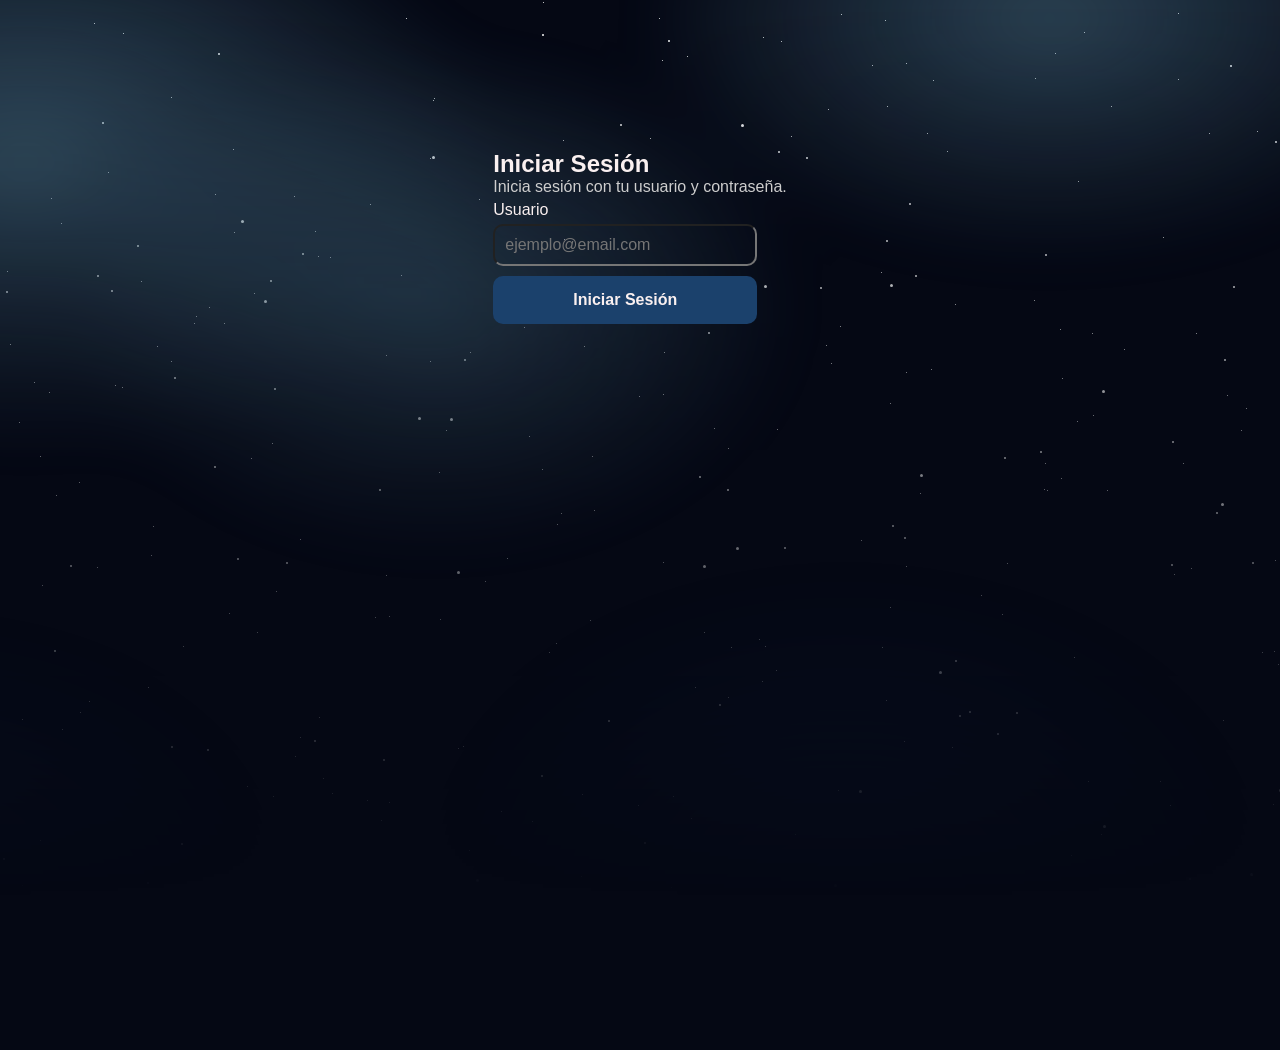
==== commit 25baf759: "Created the logic for the orders section" ====
--- a/Lenguaje-de-Marcas/pages/index.html
+++ b/Lenguaje-de-Marcas/pages/index.html
@@ -16,13 +16,13 @@
         <div id="stars2"></div>
         <div id="stars3"></div>
     </div>
-    <section class="main">
-        <div class="box">
+    <section class="login">
+        <div class="login_card">
             <h1 class="title">Iniciar Sesión</h1>
             <p class="text">Inicia sesión con tu usuario y contraseña.</p>
             <p class="text text--white">Usuario</p>
-            <input class="box__input" type="text" placeholder="ejemplo@email.com">
-            <a class="box__button" href="dashboard.html">Iniciar Sesión</a>
+            <input class="login__input" type="text" placeholder="ejemplo@email.com">
+            <a class="login__button" href="dashboard.html">Iniciar Sesión</a>
         </div>
     </section>
     <script src="/Lenguaje-de-Marcas/script/script.js"></script>
--- a/Lenguaje-de-Marcas/styles/style.css
+++ b/Lenguaje-de-Marcas/styles/style.css
@@ -29,6 +29,7 @@
 .layout {
     display: flex;
     width: 100%;
+    padding-left: 80px;
     min-height: 100vh;
 }
 
@@ -98,6 +99,61 @@
     padding:28px;
 }
 
+.modal__content--scroll{ 
+    max-height: 85vh;
+    overflow-y: auto;
+}
+
+::-webkit-scrollbar {
+    width: 6px;
+}
+
+::-webkit-scrollbar-track {
+    background: var(--primary-color);
+}
+
+::-webkit-scrollbar-thumb {
+    background: var(--bg-color);
+    border-radius: 10px;
+}
+
+::-webkit-scrollbar-thumb:hover {
+    background: var(--primary-color);
+}
+
+.modal__content::-webkit-scrollbar {
+    width: 6px;
+}
+
+.modal__content::-webkit-scrollbar-track {
+    background: transparent;
+}
+
+.modal__content::-webkit-scrollbar-thumb {
+    background: rgba(0, 0, 0, 0.15);
+    border-radius: 10px;
+}
+
+.modal__content::-webkit-scrollbar-thumb:hover {
+    background: rgba(0, 0, 0, 0.25);
+}
+
+.modal--center{
+    display: flex;
+    flex-direction: column;
+    justify-content: center;
+    align-items: center;
+    text-align: center;
+}
+
+.modal__text{
+    display: flex;
+    align-items: center;
+    font-size: 14px;
+    margin-top: 0;
+    margin-left: 18px;
+}
+
 .modal__top{ /* He cogido el elemento de Alvaro de: c-modal__top*/
     display:flex;
     justify-content:space-between;
@@ -136,9 +192,47 @@
     gap:8px;
 }
 
+.form__group-line{
+    flex-direction: row;
+    gap: 16px;
+    width: 100%;
+}
+
+.form__group-line > .form__group {
+    flex: 1;
+}
+
+.form__radio{
+    margin-right: 15px;
+}
+
+input[type="date"]::-webkit-calendar-picker-indicator {
+    filter: invert(1); /* 🌟 Convierte el icono negro en blanco */
+    cursor: pointer;
+}
+
+.modal__actions {
+    display: flex;
+    justify-content: flex-end;
+    gap: 12px;
+    margin-top: 20px;
+}
+
+/* Ejemplo rápido por si no tienes clases de botones */
+.btn {
+    padding: 8px 16px;
+    border: none;
+    border-radius: 4px;
+    cursor: pointer;
+    font-weight: bold;
+}
+
+
 /* #endregion */
 
 /* #region TEXTS*/
+
+/*deberíamos ponerle estilo permanente aunq nos guste como queda ahora, por si cambia entre dispositivos???*/
 
 .title{
     color: var(--white);
@@ -180,7 +274,7 @@
     animation: auroraDrift 10s ease-in-out infinite alternate;
 }
 
-.main{
+.login{
     height: max-content;
     display: flex;
     flex-direction: column;
@@ -189,7 +283,7 @@
     margin: 150px;
 }
 
-.box{
+.login__card{
     display: flex;
     flex-direction: column;
     justify-content: center;
@@ -203,7 +297,7 @@
     -webkit-backdrop-filter: blur(3.9px);
 }
 
-.box__input{
+.login__input{
     padding: 10px;
     margin-bottom: 10px;
     width: 90%;
@@ -215,7 +309,7 @@
     transition: 0.2s;
 }
 
-.box__button{
+.login__button{
     display: flex;
     justify-content: center;
     align-items: center;
@@ -234,21 +328,27 @@
 /* #region SIDEBAR*/
 
 .sidebar{
+    position: fixed;
     width: 60px;
-    background: rgba(181, 181, 181, 0.1);
+    height: 100vh;
+
     display: flex;
     flex-direction: column;
     align-items: flex-start;
+
+    top: 0;
+    left: 0;
     padding: 16px 0;
     gap: 4px;
+
     overflow: hidden;
     white-space: nowrap;
+    z-index: 100;
+
+    background: rgba(181, 181, 181, 0.1);
     backdrop-filter: blur(3.9px);
     -webkit-backdrop-filter: blur(3.9px);
-    border-right: 0.5px solid var(--clr-border);
-    transition: width var(--transition), box-shadow var(--transition);
-    flex-shrink: 0;
-    z-index: 100;
+    transition: width var(--transition), box-shadow var(--transition), left var(--transition);
 }
 
 .sidebar:hover{
@@ -260,7 +360,7 @@
     display: flex;
     align-items: center;
     gap: 12px;
-    padding: 0 16px 16px;
+    padding: 0 10px 16px;
     border-bottom: 0.5px solid color-mix(var(--black), 0,1);
     width: 100%;
     margin-bottom: 8px;
@@ -474,21 +574,29 @@
 
 .activo{
     background:#16a34a;
-    color:#050814;
+    color:white;;
 }
 
 .inactivo{
     background:#dc2626;
-    color:#050814;
-}
-
-.c-table__delete{
+    color:white;
+}
+
+.table__delete{
     border:none;
     background:#dc2626;
     color:white;
     padding:10px 14px;
     border-radius:10px;
     cursor:pointer;
+}
+.table__edit {
+    border: none;
+    background: #d97706;
+    color: white;
+    padding: 10px 14px;
+    border-radius: 10px;
+    cursor: pointer;
 }
 /* .c-modal{ 
     position:fixed;
@@ -558,34 +666,11 @@
     font-weight:700;
     cursor:pointer;
 }
-@media(max-width:900px){
-
-    .c-stats{
-        grid-template-columns:1fr;
-    }
-
-    .c-table__head,
-    .c-table__row{
-        grid-template-columns:1fr;
-        gap:12px;
-    }
-
-    .c-header{
-        flex-direction:column;
-        align-items:flex-start;
-        gap:20px;
-    }
-
-    .c-modal__content{
-        width:90%;
-    }
-
-}
+
 /* #endregion*/
 
 
 /* #region -----------------PRODUCTS----------------- */
-
 
 
 .p-header{
@@ -602,11 +687,19 @@
     margin-top: 20px;
 }
 
-.p-filter__box{
-    display: flex;
-    justify-content: center;
-    padding: 0;
-    width: 80px;
+.p-filter__box {
+    display: flex;
+    color: var(--tertiary-color);
+    padding: 12px;
+    width: 160px;
+    -webkit-appearance: none;
+    -moz-appearance: none;
+    appearance: none;
+    background-image: url("data:image/svg+xml;charset=utf-8,%3Csvg xmlns='http://www.w3.org/2000/svg' width='24' height='24' viewBox='0 0 24 24' fill='none' stroke='currentColor' stroke-width='2' stroke-linecap='round' stroke-linejoin='round'%3E%3Cpolyline points='6 9 12 15 18 9'/%3E%3C/svg%3E");
+    background-repeat: no-repeat;
+    background-position: right 12px center; 
+    background-size: 16px; 
+    background-color: #324554;
 }
 
 .p-header__actions{
@@ -619,7 +712,7 @@
 
 .p-disc__grid{
     display: grid;
-    grid-template-columns: 1fr 1fr 1fr;
+    grid-template-columns: repeat(auto-fit, minmax(360px, 1fr));
     gap: 20px;
     margin-top: 20px;
 }
@@ -716,6 +809,17 @@
 
 }
 
+.p-card__cancel{
+    flex: 1;
+    padding: 6px;
+    border-radius: 8px;
+    border: 1px solid var(--white);
+    background-color: transparent;
+    color: var(--white);
+    font-weight: 400;
+
+}
+
 .p-card__delete{
     flex: 1;
     padding: 6px;
@@ -728,6 +832,37 @@
 }
 
 /* #endregion */
+
+/* #region ------------PROFILE------------ */
+
+.prof-outerbox{
+    display: grid;
+    grid-template-columns: 1fr 4fr;
+    gap: 25px;
+    margin-top: 25px;
+}
+
+.prof-img{
+    width: 200px;
+    height: 200px;
+    border-radius: 50%;
+    object-fit: cover;
+}
+
+.prof-data{
+    display: flex;
+    flex-direction: column;
+    align-items: center;
+    gap: 15px;
+    background-color: var(--secondary-color);
+    color: var(--primary-color);
+}
+
+
+/* #endregion */
+
+
+/* #region ------------WORKERS------------ */
 
 .w-dashboard{
     flex:1;
@@ -910,4 +1045,216 @@
     border-radius:14px;
     font-weight:700;
     cursor:pointer;
-}+}
+.modal__confirm-text {
+    color: var(--tertiary-color);
+    margin-bottom: 24px;
+}
+
+.modal__confirm-buttons {
+    display: flex;
+    gap: 12px;
+}
+
+.modal__cancel {
+    flex: 1;
+    padding: 12px;
+    border-radius: 12px;
+    border: 1px solid var(--tertiary-color);
+    background: transparent;
+    color: var(--white);
+    cursor: pointer;
+}
+
+.modal__confirm-delete {
+    flex: 1;
+    padding: 12px;
+    border-radius: 12px;
+    border: 1px solid #dc2626;
+    background: transparent;
+    color: #dc2626;
+    font-weight: 600;
+    cursor: pointer;
+}
+
+/* #endregion */
+
+
+/* #region ------------ORDERS------------ */
+
+.o-header{
+    display: flex;
+    flex-direction: column;
+    justify-content: space-between;
+    align-items:flex-start;
+    gap: 20px;
+    width: 100%;
+}
+
+.o-header__filter{
+    width: 100%;
+    display: flex;
+    justify-content: space-between;
+    align-items: center;
+    padding: 16px;
+    border-radius: 40px;
+}
+
+.o-header__btn{
+    padding: 8px 18px;
+    border-radius: 20px;
+    margin: 0px 20px;
+    font-size: 13px;
+}
+
+.o-table{
+    overflow: visible !important;
+}
+
+.o-table__header{
+    display: flex;
+    justify-content: space-between;
+    align-items: center;
+    padding: 14px 16px;
+}
+
+.o-form__header{
+    margin-bottom: 2px;
+}
+
+.o-table__row {
+    display: flex;
+    align-items: center;
+    padding: 12px 16px;
+    border-bottom: 1px solid var(--contrast-color);
+    font-size: 14px;
+    transition: background-color 0.2s ease;
+}
+
+.o-table__item{
+    color: var(--tertiary-color);
+    text-transform: uppercase;
+    display: flex;
+    align-items: center;
+    padding: 0 8px;
+    box-sizing: border-box;
+
+}
+
+.o-form__details{
+    display: flex;
+    gap: 8px;
+    margin-bottom: 4px;
+}
+
+.o-cell__id {
+    width: 15%;
+    min-width: 65px;
+}
+
+.o-cell__date {
+    width: 15%;
+    min-width: 100px;
+}
+
+.o-cell__status {
+    width: 15%;
+    min-width: 95px;
+}
+
+.o-cell__client {
+    width: 15%;
+}
+
+.o-cell__worker {
+    width: 15%;
+}
+
+.o-cell__amount {
+    width: 15%;
+    text-align: right;
+    justify-content: flex-end;
+}
+
+.o-cell__actions {
+    width: 10%;
+    min-width: 30px;
+    margin-left: auto; 
+}
+
+.o-action__icon {
+    margin-left: auto; 
+}
+
+/*  POR REVISAR  */
+
+.o-dropdown {
+    position: relative;
+    display: flex;
+    justify-content: flex-start;
+    overflow: visible !important;
+}
+
+.o-action__icon {
+    cursor: pointer;
+    display: inline-flex;
+    align-items: center;
+    justify-content: center;
+    width: 32px;
+    height: 32px;
+    border-radius: 50%;
+    transition: background-color 0.2s ease;
+}
+
+.o-action__icon:hover {
+    background-color: rgba(0, 0, 0, 0.05);
+}
+
+.o-dropdown__menu {
+    position: absolute;
+    top: 100%;
+    right: 0;
+    background: var(--white);
+    border-radius: 12px; 
+    box-shadow: 0 10px 25px rgba(0, 0, 0, 0.08);
+    padding: 6px;
+    display: flex;
+    flex-direction: column;
+    gap: 2px;
+    z-index: 99;
+    min-width: 130px;
+    opacity: 0;
+    pointer-events: none;
+    transition: opacity 0.2s ease, transform 0.2s ease;
+}
+
+.o-dropdown__menu.is-active {
+    opacity: 1;
+    pointer-events: auto;
+}
+
+.o-dropdown__item {
+    background: none;
+    border: none;
+    padding: 8px 12px;
+    text-align: left;
+    color: var(--contrast-color);
+    border-radius: 8px;
+    cursor: pointer;
+    display: flex;
+    align-items: center;
+    gap: 8px;
+    width: 100%;
+    transition: background-color 0.15s ease;
+}
+
+.o-dropdown__item .material-symbols-rounded {
+    font-size: 16px;
+}
+
+.o-dropdown__item--delete {
+    color: #ff4d4f;
+}
+
+/* #endregion */
+
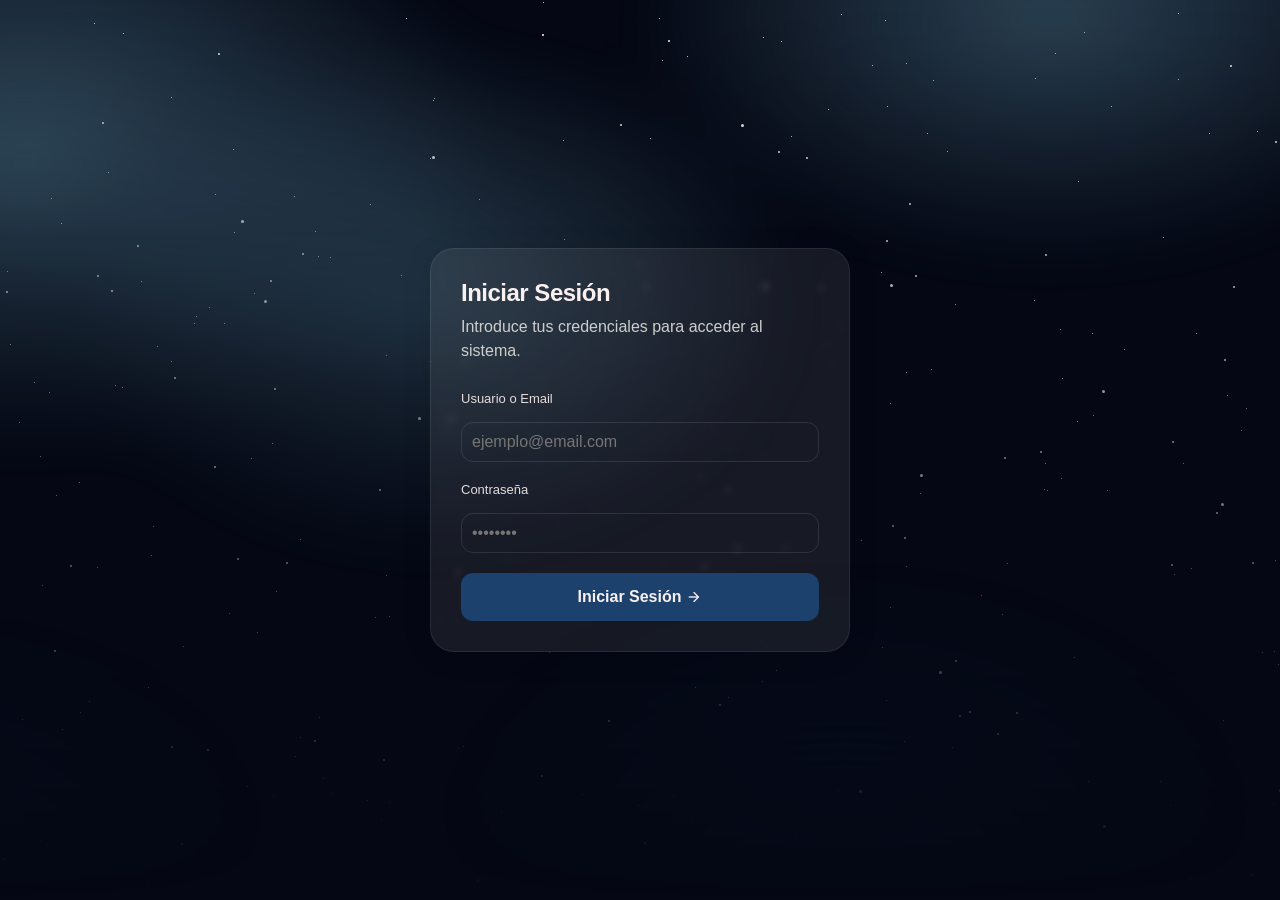
==== commit d2daaa36: "Update login functionality" ====
--- a/Lenguaje-de-Marcas/pages/index.html
+++ b/Lenguaje-de-Marcas/pages/index.html
@@ -17,12 +17,28 @@
         <div id="stars3"></div>
     </div>
     <section class="login">
-        <div class="login_card">
-            <h1 class="title">Iniciar Sesión</h1>
-            <p class="text">Inicia sesión con tu usuario y contraseña.</p>
-            <p class="text text--white">Usuario</p>
-            <input class="login__input" type="text" placeholder="ejemplo@email.com">
-            <a class="login__button" href="dashboard.html">Iniciar Sesión</a>
+        <div class="login__card">
+            <header class="login__header">
+                <h1 class="title">Iniciar Sesión</h1>
+                <p class="text">Introduce tus credenciales para acceder al sistema.</p>
+            </header>
+
+            <form class="login__form" action="dashboard.html">
+                <div class="form__group">
+                    <label class="login__label" for="username">Usuario o Email</label>
+                    <input class="login__input" id="username" type="email" placeholder="ejemplo@email.com" required>
+                </div>
+                <div class="form__group">
+                    <div class="login__label-wrapper">
+                        <label class="login__label" for="password">Contraseña</label>
+                    </div>
+                    <input class="login__input" id="password" type="password" placeholder="••••••••" required>
+                </div>
+                <button type="submit" class="login__button">
+                    Iniciar Sesión <span class="material-symbols-rounded">arrow_forward</span>
+                </button>
+            </form>
+
         </div>
     </section>
     <script src="/Lenguaje-de-Marcas/script/script.js"></script>
--- a/Lenguaje-de-Marcas/styles/style.css
+++ b/Lenguaje-de-Marcas/styles/style.css
@@ -236,17 +236,14 @@
 
 .title{
     color: var(--white);
-    margin: 0;
+    margin: 0 0 8px 0;
+    letter-spacing: -0.5px;
 }
 
 .text{
     color: var(--tertiary-color);
-    margin-bottom: 5px;
-}
-
-.text--white{
-    color: var(--white);
-    margin-bottom: 5px;
+    line-height: 1.5;
+    margin: 0;
 }
 
 /* #endregion*/
@@ -275,52 +272,88 @@
 }
 
 .login{
-    height: max-content;
+    min-height: 100vh;
+    display: flex;
+    justify-content:center;
+    align-items: center;
+    padding: 20px;
+}
+
+.login__card{
     display: flex;
     flex-direction: column;
-    justify-content:center;
-    align-items: center;
-    margin: 150px;
-}
-
-.login__card{
-    display: flex;
-    flex-direction: column;
-    justify-content: center;
-    align-items:flex-start;
-    width: 28%;
-    padding: 20px;
+    width: 100%;
+    max-width: 420px;
+    padding: 30px;
     background: rgba(181, 181, 181, 0.1);
-    border-radius: 16px;
+    border: 1px solid rgba(255, 255, 255, 0.08);
+    border-radius: 24px;
     box-shadow: 0 4px 30px rgba(0, 0, 0, 0.1);
     backdrop-filter: blur(3.9px);
     -webkit-backdrop-filter: blur(3.9px);
 }
 
+.login__header {
+    margin-bottom: 28px;
+}
+
+.login__form {
+    display: flex;
+    flex-direction: column;
+    width: 100%;
+    gap: 20px;
+}
+
+.login__label {
+    color: var(--white);
+    font-size: 13px;
+    font-weight: 500;
+    margin-bottom: 8px;
+    opacity: 0.9;
+}
+
+.login__label-wrapper {
+    display: flex;
+    justify-content: space-between;
+    align-items: center;
+    width: 100%;
+}
+
 .login__input{
+    width: 100%;
     padding: 10px;
-    margin-bottom: 10px;
-    width: 90%;
+    border: 1px solid rgba(255, 255, 255, 0.1);
+    border-radius: 12px;
+    transition: border-color 0.2s ease, box-shadow 0.2s ease;
+    padding: 10px;
     text-align: left;
-    border-radius: 10px;
-    background-color: color-mix(srgb, var(--contrast-color), 80%);
+    background-color: color-mix(var(--contrast-color), 80%);
     color: var(--tertiary-color);
     font-size: 16px;
-    transition: 0.2s;
 }
 
 .login__button{
     display: flex;
     justify-content: center;
     align-items: center;
-    width:90%;
-    font-weight: 100;
+    width: 100%;
     color: var(--white);
     background-color: var(--primary-color);
     text-decoration: none;
     padding: 15px;
-    border-radius: 10px;
+    border-radius: 12px;
     font-weight: bold;
+    cursor: pointer;
+    transition: background-color 0.2s ease, transform 0.1s ease;
+}
+
+.login__button:hover {
+    background-color: var(--bg-color);
+}
+
+.login__button .material-symbols-rounded {
+    margin-left: 3px;
+    font-size: 18px;
 }
 
 /* #endregion */
